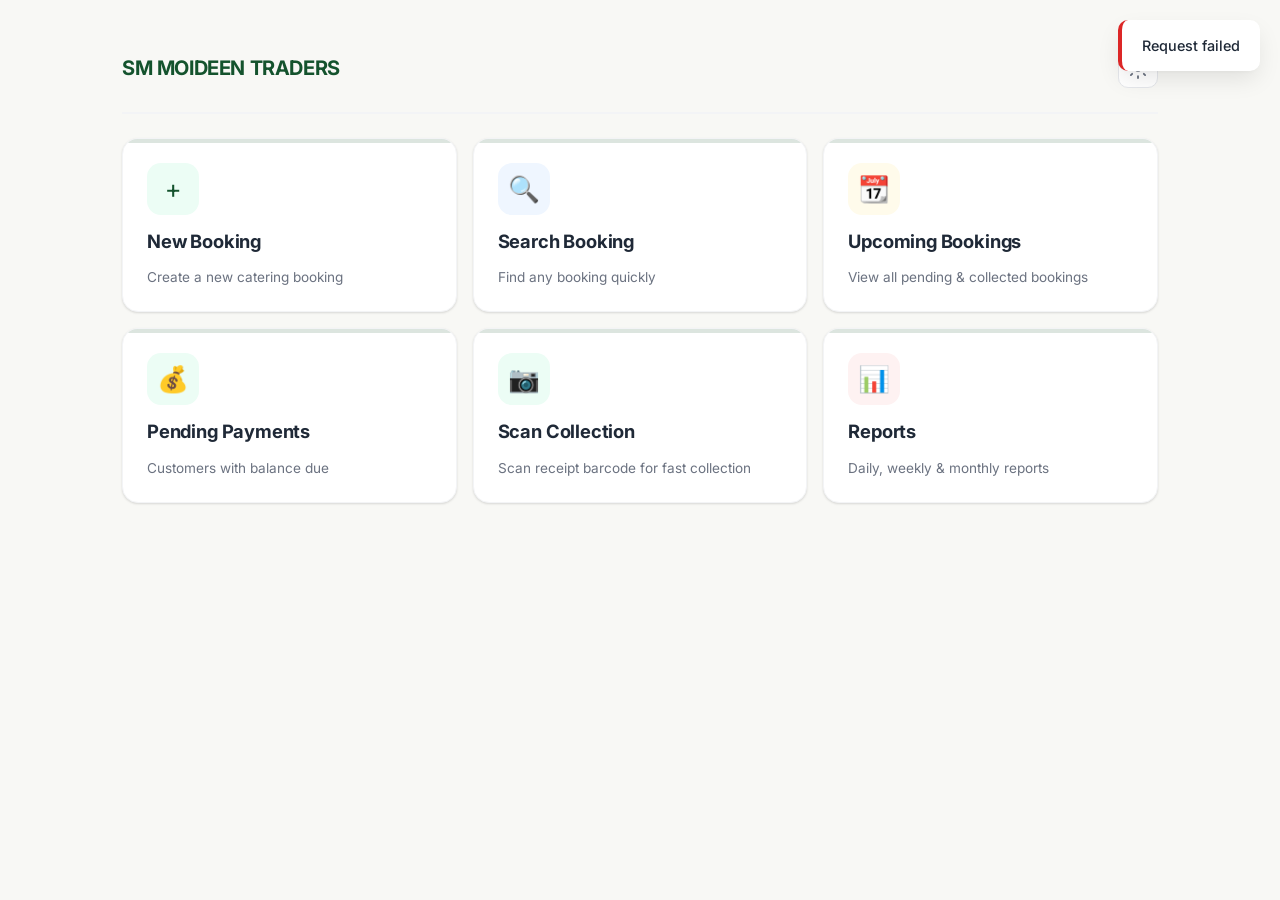
==== static/index.html @ 6c72dc5f "Initial commit" ====
<!DOCTYPE html>
<html lang="en">
<head>
<meta charset="UTF-8">
<meta name="viewport" content="width=device-width, initial-scale=1.0, viewport-fit=cover">
<title>SM MOIDEEN TRADERS</title>
<link rel="stylesheet" href="/static/css/style.css">
</head>
<body>
<div class="app-container" id="app">

  <!-- Header -->
  <header class="app-header">
    <h1 id="app-title">SM MOIDEEN TRADERS</h1>
    <div class="header-actions">
      <button class="btn-icon" id="btn-settings" title="Settings" onclick="showPage('settings')">
        <svg viewBox="0 0 24 24" fill="none" stroke="currentColor" stroke-width="2" stroke-linecap="round" stroke-linejoin="round"><circle cx="12" cy="12" r="3"/><path d="M12 1v2M12 21v2M4.22 4.22l1.42 1.42M18.36 18.36l1.42 1.42M1 12h2M21 12h2M4.22 19.78l1.42-1.42M18.36 5.64l1.42-1.42"/></svg>
      </button>
    </div>
  </header>

  <!-- ==================== DASHBOARD ==================== -->
  <section id="page-dashboard" class="page-section active">
    <h2 id="dashboard-title" style="display:none;"></h2>
    <div class="dashboard-grid">
      <div class="dash-card" onclick="showPage('new-booking')">
        <div class="dash-card-icon">+</div>
        <div class="dash-card-title">New Booking</div>
        <div class="dash-card-desc">Create a new catering booking</div>
      </div>
      <div class="dash-card" onclick="showPage('search-booking')">
        <div class="dash-card-icon">&#x1F50D;</div>
        <div class="dash-card-title">Search Booking</div>
        <div class="dash-card-desc">Find any booking quickly</div>
      </div>
      <div class="dash-card" onclick="showPage('upcoming-bookings')">
        <div class="dash-card-icon">&#x1F4C6;</div>
        <div class="dash-card-title">Upcoming Bookings</div>
        <div class="dash-card-desc">View all pending &amp; collected bookings</div>
      </div>
      <div class="dash-card" onclick="showPage('pending-payments')">
        <div class="dash-card-icon">&#x1F4B0;</div>
        <div class="dash-card-title">Pending Payments</div>
        <div class="dash-card-desc">Customers with balance due</div>
      </div>
      <div class="dash-card" onclick="showPage('scan-collection')">
        <div class="dash-card-icon">&#x1F4F7;</div>
        <div class="dash-card-title">Scan Collection</div>
        <div class="dash-card-desc">Scan receipt barcode for fast collection</div>
      </div>
      <div class="dash-card" onclick="showPage('reports')">
        <div class="dash-card-icon">&#x1F4CA;</div>
        <div class="dash-card-title">Reports</div>
        <div class="dash-card-desc">Daily, weekly &amp; monthly reports</div>
      </div>
    </div>
  </section>

  <!-- ==================== NEW BOOKING ==================== -->
  <section id="page-new-booking" class="page-section">
    <div class="page-header">
      <button class="btn-back" onclick="showPage('dashboard')">
        <svg viewBox="0 0 24 24" fill="none" stroke="currentColor" stroke-width="2" stroke-linecap="round" stroke-linejoin="round"><path d="M19 12H5M12 19l-7-7 7-7"/></svg>
      </button>
      <h2>New Booking</h2>
    </div>

    <form id="booking-form" autocomplete="off" onsubmit="return saveBooking(event)">
      <!-- Customer Info -->
      <div class="form-section">
        <div class="form-section-title">Customer Information</div>
        <div class="form-group">
          <label class="form-label" for="customer-name">Customer Name *</label>
          <input type="text" class="form-input form-input-lg" id="customer-name" placeholder="Enter customer name" required autocomplete="off" autocorrect="off" autocapitalize="off" spellcheck="false">
        </div>
        <div class="form-group">
          <label class="form-label" for="customer-phone">Phone Number *</label>
          <input type="tel" class="form-input form-input-lg" id="customer-phone" placeholder="Enter phone number" required autocomplete="off" autocorrect="off" autocapitalize="off" spellcheck="false">
        </div>
        <div class="form-group">
          <label class="form-label" for="customer-village">Village / Area</label>
          <input type="text" class="form-input" id="customer-village" placeholder="Optional" autocomplete="off" autocorrect="off" autocapitalize="off" spellcheck="false">
        </div>
      </div>

      <!-- Booking Details -->
      <div class="form-section">
        <div class="form-section-title">Booking Information</div>
        <div class="form-row">
          <div class="form-group">
            <label class="form-label">Booking Date</label>
            <input type="text" class="form-input form-input-static" id="booking-date" readonly>
          </div>
          <div class="form-group">
            <label class="form-label">Token Number</label>
            <input type="text" class="form-input form-input-static" id="token-number" value="Auto-generated (e.g. SMM0001)" readonly>
          </div>
        </div>
        <div class="form-row">
          <div class="form-group">
            <label class="form-label" for="function-date">Collection Date *</label>
            <input type="date" class="form-input form-input-lg" id="function-date" required autocomplete="off">
          </div>
          <div class="form-group">
            <label class="form-label" for="pickup-time">Collection Time</label>
            <input type="time" class="form-input" id="pickup-time" autocomplete="off">
          </div>
        </div>
      </div>

      <!-- Order -->
      <div class="form-section">
        <div class="form-section-title">Order</div>
        <div class="form-row">
          <div class="form-group">
            <label class="form-label" for="mutton-qty">Mutton Biriyani (Padi)</label>
            <input type="number" class="form-input form-input-lg" id="mutton-qty" min="0" step="0.25" value="0" autocomplete="off" oninput="calcTotals()">
          </div>
          <div class="form-group">
            <label class="form-label" for="chicken-qty">Chicken 65 (Kg)</label>
            <input type="number" class="form-input form-input-lg" id="chicken-qty" min="0" step="0.25" value="0" autocomplete="off" oninput="calcTotals()">
          </div>
        </div>
      </div>

      <!-- Pricing -->
      <div class="form-section">
        <div class="form-section-title">Pricing</div>
        <div class="form-group">
          <div class="form-row">
            <div class="detail-item">
              <span class="detail-label">Mutton Biriyani Price</span>
              <span class="detail-value" id="display-mutton-price">- / Padi</span>
            </div>
            <div class="detail-item">
              <span class="detail-label">Chicken 65 Price</span>
              <span class="detail-value" id="display-chicken-price">- / Kg</span>
            </div>
          </div>
        </div>
        <div class="form-group">
          <div class="detail-item">
            <span class="detail-label">Mutton Biriyani Total</span>
            <span class="detail-value amount" id="mutton-total">-</span>
          </div>
          <div class="detail-item">
            <span class="detail-label">Chicken 65 Total</span>
            <span class="detail-value amount" id="chicken-total">-</span>
          </div>
          <div class="detail-item">
            <span class="detail-label">Grand Total</span>
            <span class="detail-value amount" id="grand-total" style="font-size:1.3rem;">-</span>
          </div>
        </div>
        <div class="form-row">
          <div class="form-group">
            <label class="form-label" for="advance-paid">Advance Paid (?)</label>
            <input type="number" class="form-input form-input-lg" id="advance-paid" min="0" step="1" value="0" autocomplete="off" oninput="calcTotals()">
          </div>
          <div class="form-group">
            <label class="form-label">Balance</label>
            <input type="text" class="form-input form-input-static" id="balance" value="-" readonly>
          </div>
        </div>
      </div>

      <div class="form-section">
        <div class="form-group" style="margin-bottom:0;">
          <label class="form-label" for="booking-notes">Notes</label>
          <textarea class="form-textarea" id="booking-notes" placeholder="Any special instructions..." rows="2" autocomplete="off" autocorrect="off" autocapitalize="off" spellcheck="false"></textarea>
        </div>
      </div>

      <div class="btn-group" style="margin-bottom:24px;">
        <button type="submit" class="btn btn-primary btn-lg btn-block">Save Booking</button>
        <button type="reset" class="btn btn-secondary btn-lg" onclick="resetBookingForm()">Reset</button>
      </div>
    </form>
  </section>

  <!-- ==================== SUCCESS MODAL ==================== -->
  <div class="modal-overlay" id="success-modal">
    <div class="modal" id="success-modal-content">
    </div>
  </div>

  <!-- ==================== SEARCH BOOKING ==================== -->
  <section id="page-search-booking" class="page-section">
    <div class="page-header">
      <button class="btn-back" onclick="showPage('dashboard')">
        <svg viewBox="0 0 24 24" fill="none" stroke="currentColor" stroke-width="2" stroke-linecap="round" stroke-linejoin="round"><path d="M19 12H5M12 19l-7-7 7-7"/></svg>
      </button>
      <h2>Search Booking</h2>
    </div>
    <div class="search-container">
      <span class="search-icon">
        <svg viewBox="0 0 24 24" fill="none" stroke="currentColor" stroke-width="2" stroke-linecap="round" stroke-linejoin="round"><circle cx="11" cy="11" r="8"/><path d="M21 21l-4.35-4.35"/></svg>
      </span>
      <input type="text" class="search-input" id="search-input" placeholder="Search by Token, Phone or Name..." oninput="searchBookings()" autocomplete="off">
    </div>
    <div id="search-results"></div>
  </section>

  <!-- ==================== BOOKING DETAILS ==================== -->
  <section id="page-booking-details" class="page-section">
    <div class="page-header">
<button class="btn-back" onclick="goBackFromBooking()">
        <svg viewBox="0 0 24 24" fill="none" stroke="currentColor" stroke-width="2" stroke-linecap="round" stroke-linejoin="round"><path d="M19 12H5M12 19l-7-7 7-7"/></svg>
      </button>
      <h2 id="detail-title">Booking Details</h2>
    </div>
    <div id="booking-detail-content"></div>
  </section>

  <!-- ==================== UPCOMING BOOKINGS ==================== -->
  <section id="page-upcoming-bookings" class="page-section">
    <div class="page-header">
      <button class="btn-back" onclick="showPage('dashboard')">
        <svg viewBox="0 0 24 24" fill="none" stroke="currentColor" stroke-width="2" stroke-linecap="round" stroke-linejoin="round"><path d="M19 12H5M12 19l-7-7 7-7"/></svg>
      </button>
      <h2>Upcoming Bookings</h2>
    </div>
    <div class="filter-group" id="upcoming-filters">
      <button class="filter-btn active" data-filter="season" onclick="filterUpcoming('season')">Current Season</button>
      <button class="filter-btn" data-filter="pending" onclick="filterUpcoming('pending')">Pending Collection</button>
      <button class="filter-btn" data-filter="collected" onclick="filterUpcoming('collected')">Collected</button>
      <button class="filter-btn" data-filter="all" onclick="filterUpcoming('all')">All</button>
    </div>
    <div class="search-container" style="margin-bottom:12px;">
      <span class="search-icon" style="left:12px;">
        <svg viewBox="0 0 24 24" fill="none" stroke="currentColor" stroke-width="2" stroke-linecap="round" stroke-linejoin="round" style="width:18px;height:18px;"><circle cx="11" cy="11" r="8"/><path d="M21 21l-4.35-4.35"/></svg>
      </span>
      <input type="search" class="search-input" id="upcoming-search" placeholder="Filter by name, phone or token..." style="padding:10px 10px 10px 42px;font-size:0.9rem;" autocomplete="off" oninput="filterUpcoming()">
    </div>
    <div style="display:flex;gap:8px;margin-bottom:12px;align-items:center;">
      <label style="font-size:0.85rem;color:var(--text-secondary);">Sort:</label>
      <select class="form-select" id="sort-upcoming" onchange="loadUpcoming(currentUpcomingFilter)" style="flex:1;padding:8px 12px;font-size:0.85rem;">
        <option value="function_date ASC">Date (Earliest)</option>
        <option value="function_date DESC">Date (Latest)</option>
        <option value="customer_name ASC">Name (A-Z)</option>
        <option value="customer_name DESC">Name (Z-A)</option>
        <option value="token_number ASC">Token (A-Z)</option>
      </select>
      <button class="btn btn-secondary btn-sm" id="toggle-calendar-btn" onclick="toggleCalendar()">Calendar</button>
      <button class="btn btn-accent btn-sm" onclick="downloadCSV('upcoming')">Export CSV</button>
    </div>
    <div id="upcoming-list"></div>
    <div id="calendar-container" style="display:none;">
      <div class="calendar-nav">
        <button class="btn-icon" onclick="navigateCalendar(-1)">
          <svg viewBox="0 0 24 24" fill="none" stroke="currentColor" stroke-width="2" stroke-linecap="round" stroke-linejoin="round"><path d="M15 18l-6-6 6-6"/></svg>
        </button>
        <h3 id="calendar-label"></h3>
        <button class="btn-icon" onclick="navigateCalendar(1)">
          <svg viewBox="0 0 24 24" fill="none" stroke="currentColor" stroke-width="2" stroke-linecap="round" stroke-linejoin="round"><path d="M9 18l6-6-6-6"/></svg>
        </button>
      </div>
      <div class="calendar-grid" id="calendar-grid"></div>
    </div>
  </section>

  <!-- ==================== PENDING PAYMENTS ==================== -->
  <section id="page-pending-payments" class="page-section">
    <div class="page-header">
      <button class="btn-back" onclick="showPage('dashboard')">
        <svg viewBox="0 0 24 24" fill="none" stroke="currentColor" stroke-width="2" stroke-linecap="round" stroke-linejoin="round"><path d="M19 12H5M12 19l-7-7 7-7"/></svg>
      </button>
      <h2>Pending Payments</h2>
      <span id="pending-count" class="status-badge pending" style="font-size:0.85rem;">0</span>
      <button class="btn btn-accent btn-sm" onclick="downloadCSV('pending')">Export CSV</button>
    </div>
    <div id="pending-list"></div>
  </section>

  <!-- ==================== SCAN COLLECTION ==================== -->
  <section id="page-scan-collection" class="page-section">
    <div class="page-header">
      <button class="btn-back" onclick="showPage('dashboard')">
        <svg viewBox="0 0 24 24" fill="none" stroke="currentColor" stroke-width="2" stroke-linecap="round" stroke-linejoin="round"><path d="M19 12H5M12 19l-7-7 7-7"/></svg>
      </button>
      <h2>Scan Collection</h2>
      <span style="font-size:0.75rem;color:var(--text-light);">ESC: Exit &middot; F2: Focus</span>
    </div>
    <div id="scan-container">
      <div id="scan-waiting" class="scan-waiting">
        <div class="scan-icon">&#x1F4F7;</div>
        <h3>Scan Customer Receipt</h3>
        <p>Waiting for barcode...</p>
        <input type="text" id="scan-input" class="scan-input" placeholder="Scan barcode here..." autocomplete="off" autocorrect="off" autocapitalize="off" spellcheck="false">
      </div>
      <div id="scan-result" class="scan-result" style="display:none;"></div>
    </div>
  </section>

  <!-- ==================== REPORTS ==================== -->
  <section id="page-reports" class="page-section">
    <div class="page-header">
      <button class="btn-back" onclick="showPage('dashboard')">
        <svg viewBox="0 0 24 24" fill="none" stroke="currentColor" stroke-width="2" stroke-linecap="round" stroke-linejoin="round"><path d="M19 12H5M12 19l-7-7 7-7"/></svg>
      </button>
      <h2>Reports</h2>
    </div>
    <div class="filter-group" id="report-filters">
      <button class="filter-btn active" onclick="loadReport('season')">Current Season</button>
      <button class="filter-btn" onclick="dailyReport()">Daily</button>
      <button class="filter-btn" onclick="weeklyReport()">Weekly</button>
      <button class="filter-btn" onclick="monthlyReport()">Monthly</button>
    </div>
    <div id="report-content"></div>
  </section>

  <!-- ==================== SETTINGS ==================== -->
  <section id="page-settings" class="page-section">
    <div class="page-header">
      <button class="btn-back" onclick="showPage('dashboard')">
        <svg viewBox="0 0 24 24" fill="none" stroke="currentColor" stroke-width="2" stroke-linecap="round" stroke-linejoin="round"><path d="M19 12H5M12 19l-7-7 7-7"/></svg>
      </button>
      <h2>Settings</h2>
    </div>
    <form id="settings-form" autocomplete="off" onsubmit="return saveSettings(event)">
      <div class="form-section">
        <div class="form-section-title">Business Information</div>
        <div class="form-group">
          <label class="form-label" for="setting-business">Business Name</label>
          <input type="text" class="form-input form-input-lg" id="setting-business" autocomplete="off" autocorrect="off" autocapitalize="off" spellcheck="false">
        </div>
        <div class="form-group">
          <label class="form-label" for="setting-address">Address</label>
          <textarea class="form-textarea" id="setting-address" rows="2" placeholder="Business address" autocomplete="off" autocorrect="off" autocapitalize="off" spellcheck="false"></textarea>
        </div>
        <div class="form-group">
          <label class="form-label" for="setting-phone">Phone Number</label>
          <input type="tel" class="form-input form-input-lg" id="setting-phone" placeholder="Business phone number" autocomplete="off" autocorrect="off" autocapitalize="off" spellcheck="false">
        </div>
      </div>
      <div class="form-section">
        <div class="form-section-title">Pricing</div>
        <div class="form-group">
          <label class="form-label" for="setting-mutton">Mutton Biriyani (? / Padi)</label>
          <input type="number" class="form-input form-input-lg" id="setting-mutton" min="0" step="1" autocomplete="off">
        </div>
        <div class="form-group">
          <label class="form-label" for="setting-chicken">Chicken 65 (? / Kg)</label>
          <input type="number" class="form-input form-input-lg" id="setting-chicken" min="0" step="1" autocomplete="off">
        </div>
      </div>
      <div class="form-section">
        <div class="form-section-title">Default Collection Details</div>
        <div class="form-row">
          <div class="form-group">
            <label class="form-label" for="setting-collection-date">Default Collection Date</label>
            <input type="date" class="form-input form-input-lg" id="setting-collection-date" autocomplete="off">
          </div>
          <div class="form-group">
            <label class="form-label" for="setting-collection-time">Default Collection Time</label>
            <input type="time" class="form-input form-input-lg" id="setting-collection-time" autocomplete="off">
          </div>
        </div>
      </div>
      <div class="form-section">
        <div class="form-section-title">Receipt</div>
        <div class="form-group">
          <label class="form-label" for="setting-footer">Receipt Footer Message</label>
          <textarea class="form-textarea" id="setting-footer" rows="2" placeholder="Thank you message..." autocomplete="off" autocorrect="off" autocapitalize="off" spellcheck="false"></textarea>
        </div>
      </div>
      <button type="submit" class="btn btn-primary btn-lg btn-block">Save Settings</button>
    </form>
  </section>

  <!-- ==================== PAYMENT MODAL ==================== -->
  <div class="modal-overlay" id="payment-modal">
    <div class="modal" style="text-align:left;">
      <h3 style="margin-bottom:16px;text-align:center;">Receive Payment</h3>
      <div style="margin-bottom:16px;padding:12px;background:var(--border-light);border-radius:var(--radius-sm);">
        <p style="font-size:0.85rem;color:var(--text-secondary);">Customer: <strong id="pmt-customer" style="color:var(--text);"></strong></p>
        <p style="font-size:0.85rem;color:var(--text-secondary);">Token: <strong id="pmt-token" style="color:var(--text);"></strong></p>
        <p style="font-size:0.85rem;color:var(--text-secondary);">Balance Due: <strong id="pmt-balance" style="color:var(--danger);"></strong></p>
      </div>
      <div class="form-group">
        <label class="form-label" for="pmt-amount">Amount Received (?)</label>
        <input type="number" class="form-input form-input-lg" id="pmt-amount" min="0.01" step="0.01" required autocomplete="off">
      </div>
      <div class="form-group">
        <label class="form-label" for="pmt-notes">Notes</label>
        <input type="text" class="form-input" id="pmt-notes" placeholder="Optional" autocomplete="off">
      </div>
      <div class="btn-group" style="margin-top:16px;">
        <button class="btn btn-success btn-lg" onclick="submitPayment()">Confirm Payment</button>
        <button class="btn btn-secondary" onclick="closeModal('payment-modal')">Cancel</button>
      </div>
    </div>
  </div>

  <!-- ==================== COLLECTION MODAL ==================== -->
  <div class="modal-overlay" id="collection-modal">
    <div class="modal" style="text-align:left;">
      <h3 style="margin-bottom:16px;text-align:center;">Complete Collection</h3>
      <div style="margin-bottom:16px;padding:12px;background:var(--border-light);border-radius:var(--radius-sm);">
        <p style="font-size:0.85rem;color:var(--text-secondary);">Customer: <strong id="col-customer" style="color:var(--text);"></strong></p>
        <p style="font-size:0.85rem;color:var(--text-secondary);">Token: <strong id="col-token" style="color:var(--text);"></strong></p>
        <p style="font-size:0.85rem;color:var(--text-secondary);">Total Amount: <strong id="col-total" style="color:var(--text);"></strong></p>
        <p style="font-size:0.85rem;color:var(--text-secondary);">Advance Paid: <strong id="col-advance" style="color:var(--success);"></strong></p>
        <p style="font-size:0.85rem;color:var(--text-secondary);">Remaining Balance: <strong id="col-balance" style="color:var(--danger);"></strong></p>
      </div>
      <div class="form-group">
        <label class="form-label" for="col-amount">Amount Received Today (?)</label>
        <input type="number" class="form-input form-input-lg" id="col-amount" min="0" step="0.01" value="0" autocomplete="off" oninput="calcCollectionBalance()">
      </div>
      <div class="form-group">
        <label class="form-label">New Remaining Balance</label>
        <input type="text" class="form-input form-input-static" id="col-new-balance" readonly>
      </div>
      <div class="btn-group" style="margin-top:16px;">
        <button class="btn btn-success btn-lg" onclick="confirmCollection()">Confirm Collection</button>
        <button class="btn btn-secondary" onclick="closeModal('collection-modal')">Cancel</button>
      </div>
    </div>
  </div>

  <!-- ==================== EDIT BOOKING MODAL ==================== -->
  <div class="modal-overlay" id="edit-modal">
    <div class="modal" style="text-align:left;max-width:520px;">
      <h3 style="margin-bottom:16px;">Edit Booking</h3>
      <form id="edit-form" autocomplete="off" onsubmit="return submitEdit(event)">
        <div class="form-row">
          <div class="form-group">
            <label class="form-label">Customer Name</label>
            <input type="text" class="form-input" id="edit-name" required autocomplete="off" autocorrect="off" autocapitalize="off" spellcheck="false">
          </div>
          <div class="form-group">
            <label class="form-label">Phone</label>
            <input type="tel" class="form-input" id="edit-phone" required autocomplete="off" autocorrect="off" autocapitalize="off" spellcheck="false">
          </div>
        </div>
        <div class="form-group">
          <label class="form-label">Village</label>
          <input type="text" class="form-input" id="edit-village" autocomplete="off" autocorrect="off" autocapitalize="off" spellcheck="false">
        </div>
        <div class="form-row">
          <div class="form-group">
            <label class="form-label">Collection Date</label>
            <input type="date" class="form-input" id="edit-func-date" required autocomplete="off">
          </div>
          <div class="form-group">
            <label class="form-label">Collection Time</label>
            <input type="time" class="form-input" id="edit-pickup" autocomplete="off">
          </div>
        </div>
        <div class="form-row">
          <div class="form-group">
            <label class="form-label">Mutton Biriyani (Padi)</label>
            <input type="number" class="form-input" id="edit-mutton" min="0" step="0.25" value="0" autocomplete="off">
          </div>
          <div class="form-group">
            <label class="form-label">Chicken 65 (Kg)</label>
            <input type="number" class="form-input" id="edit-chicken" min="0" step="0.25" value="0" autocomplete="off">
          </div>
        </div>
        <div class="form-group">
          <label class="form-label">Notes</label>
          <textarea class="form-textarea" id="edit-notes" rows="2" autocomplete="off" autocorrect="off" autocapitalize="off" spellcheck="false"></textarea>
        </div>
        <div class="btn-group" style="margin-top:16px;">
          <button type="submit" class="btn btn-primary">Save Changes</button>
          <button type="button" class="btn btn-secondary" onclick="closeModal('edit-modal')">Cancel</button>
        </div>
      </form>
    </div>
  </div>

  <!-- ==================== TOAST CONTAINER ==================== -->
  <div class="toast-container" id="toast-container"></div>

</div>

    <script src="/static/js/app.js?v=12"></script>
</body>
</html>
---- static/css/style.css ----
@import url('https://fonts.googleapis.com/css2?family=Inter:wght@400;500;600;700;800&display=swap');

:root {
    --primary: #14532D;
    --primary-light: #166534;
    --primary-dark: #0F3A1E;
    --primary-bg: #ECFDF5;
    --accent: #FBBF24;
    --accent-light: #FCD34D;
    --accent-bg: #FFFBEB;
    --bg: #F8F8F5;
    --card-bg: #FFFFFF;
    --text: #1F2937;
    --text-secondary: #6B7280;
    --text-light: #9CA3AF;
    --border: #E5E7EB;
    --border-light: #F3F4F6;
    --success: #059669;
    --success-bg: #ECFDF5;
    --danger: #DC2626;
    --danger-bg: #FEF2F2;
    --info: #3B82F6;
    --info-bg: #EFF6FF;
    --radius: 16px;
    --radius-sm: 10px;
    --radius-xs: 6px;
    --shadow-sm: 0 1px 2px rgba(0, 0, 0, 0.05);
    --shadow: 0 1px 3px rgba(0, 0, 0, 0.08), 0 1px 2px rgba(0, 0, 0, 0.06);
    --shadow-lg: 0 10px 25px -3px rgba(0, 0, 0, 0.1), 0 4px 6px -4px rgba(0, 0, 0, 0.05);
    --shadow-xl: 0 20px 40px -5px rgba(0, 0, 0, 0.15);
    --transition: all 0.2s ease;
    --font: 'Inter', -apple-system, BlinkMacSystemFont, 'Segoe UI', Roboto, sans-serif;
}

* { margin: 0; padding: 0; box-sizing: border-box; }

html { font-size: 16px; scroll-behavior: smooth; }

body {
    font-family: var(--font);
    background: var(--bg);
    color: var(--text);
    line-height: 1.6;
    min-height: 100vh;
    -webkit-font-smoothing: antialiased;
    -moz-osx-font-smoothing: grayscale;
}

/* ─── Layout ─────────────────────────────────────────────── */

.app-container {
    max-width: 480px;
    margin: 0 auto;
    padding: 16px;
    min-height: 100vh;
}

@media (min-width: 768px) {
    .app-container { max-width: 720px; padding: 24px; }
}

@media (min-width: 1024px) {
    .app-container { max-width: 960px; padding: 32px; }
}

@media (min-width: 1280px) {
    .app-container { max-width: 1100px; }
}

/* ─── Header ─────────────────────────────────────────────── */

.app-header {
    display: flex;
    align-items: center;
    justify-content: space-between;
    padding: 16px 0 24px;
    border-bottom: 2px solid var(--border-light);
    margin-bottom: 24px;
}

.app-header h1 {
    font-size: 1.25rem;
    font-weight: 700;
    color: var(--primary);
    letter-spacing: -0.02em;
}

.header-actions {
    display: flex;
    gap: 8px;
    align-items: center;
}

.btn-icon {
    width: 40px;
    height: 40px;
    border-radius: var(--radius-sm);
    border: 1px solid var(--border);
    background: var(--card-bg);
    display: flex;
    align-items: center;
    justify-content: center;
    cursor: pointer;
    transition: var(--transition);
    color: var(--text-secondary);
}

.btn-icon:hover {
    background: var(--border-light);
    color: var(--text);
    border-color: var(--text-light);
}

.btn-icon svg { width: 22px; height: 22px; }

/* ─── Page Sections ─────────────────────────────────────────── */

.page-section { display: none; animation: fadeIn 0.3s ease; }
.page-section.active { display: block; }

@keyframes fadeIn {
    from { opacity: 0; transform: translateY(8px); }
    to { opacity: 1; transform: translateY(0); }
}

@keyframes slideUp {
    from { opacity: 0; transform: translateY(20px); }
    to { opacity: 1; transform: translateY(0); }
}

@keyframes scaleIn {
    from { opacity: 0; transform: scale(0.95); }
    to { opacity: 1; transform: scale(1); }
}

/* ─── Dashboard Cards ──────────────────────────────────────── */

.dashboard-grid {
    display: grid;
    grid-template-columns: 1fr;
    gap: 16px;
}

@media (min-width: 640px) {
    .dashboard-grid { grid-template-columns: 1fr 1fr; }
}

@media (min-width: 1024px) {
    .dashboard-grid { grid-template-columns: 1fr 1fr 1fr; }
}

.dash-card {
    background: var(--card-bg);
    border-radius: var(--radius);
    padding: 24px;
    box-shadow: var(--shadow);
    border: 1px solid var(--border-light);
    cursor: pointer;
    transition: var(--transition);
    display: flex;
    flex-direction: column;
    align-items: flex-start;
    gap: 12px;
    position: relative;
    overflow: hidden;
}

.dash-card::before {
    content: '';
    position: absolute;
    top: 0;
    left: 0;
    right: 0;
    height: 4px;
    background: var(--primary);
    opacity: 0.15;
    transition: var(--transition);
}

.dash-card:hover {
    transform: translateY(-2px);
    box-shadow: var(--shadow-lg);
    border-color: var(--primary);
}

.dash-card:hover::before { opacity: 1; }

.dash-card-icon {
    width: 52px;
    height: 52px;
    border-radius: 14px;
    display: flex;
    align-items: center;
    justify-content: center;
    font-size: 1.6rem;
}

.dash-card:nth-child(1) .dash-card-icon { background: var(--primary-bg); color: var(--primary); }
.dash-card:nth-child(2) .dash-card-icon { background: var(--info-bg); color: var(--info); }
.dash-card:nth-child(3) .dash-card-icon { background: var(--accent-bg); color: #B45309; }
.dash-card:nth-child(4) .dash-card-icon { background: var(--primary-bg); color: var(--primary); }
.dash-card:nth-child(5) .dash-card-icon { background: var(--primary-bg); color: var(--primary); }
.dash-card:nth-child(6) .dash-card-icon { background: var(--danger-bg); color: var(--danger); }

.dash-card-title {
    font-size: 1.15rem;
    font-weight: 700;
    color: var(--text);
    letter-spacing: -0.01em;
}

.dash-card-desc {
    font-size: 0.85rem;
    color: var(--text-secondary);
    line-height: 1.4;
}

/* ─── Page Header ──────────────────────────────────────────── */

.page-header {
    display: flex;
    align-items: center;
    gap: 12px;
    margin-bottom: 24px;
    padding-bottom: 16px;
    border-bottom: 2px solid var(--border-light);
}

.page-header h2 {
    font-size: 1.35rem;
    font-weight: 700;
    color: var(--text);
    letter-spacing: -0.02em;
    flex: 1;
}

.btn-back {
    width: 40px;
    height: 40px;
    border-radius: var(--radius-sm);
    border: 1px solid var(--border);
    background: var(--card-bg);
    display: flex;
    align-items: center;
    justify-content: center;
    cursor: pointer;
    transition: var(--transition);
    color: var(--text-secondary);
    flex-shrink: 0;
}

.btn-back:hover {
    background: var(--border-light);
    color: var(--text);
}

.btn-back svg { width: 20px; height: 20px; }

/* ─── Form Styles ──────────────────────────────────────────── */

.form-section {
    background: var(--card-bg);
    border-radius: var(--radius);
    padding: 20px;
    margin-bottom: 16px;
    box-shadow: var(--shadow);
    border: 1px solid var(--border-light);
}

.form-section-title {
    font-size: 0.9rem;
    font-weight: 600;
    color: var(--primary);
    text-transform: uppercase;
    letter-spacing: 0.04em;
    margin-bottom: 16px;
    padding-bottom: 8px;
    border-bottom: 1px solid var(--border-light);
}

.form-group {
    margin-bottom: 16px;
}

.form-group:last-child { margin-bottom: 0; }

.form-label {
    display: block;
    font-size: 0.85rem;
    font-weight: 600;
    color: var(--text);
    margin-bottom: 6px;
}

.form-input,
.form-select,
.form-textarea {
    width: 100%;
    padding: 12px 16px;
    border: 1.5px solid var(--border);
    border-radius: var(--radius-sm);
    font-size: 1rem;
    font-family: var(--font);
    color: var(--text);
    background: var(--card-bg);
    transition: var(--transition);
    outline: none;
    -webkit-appearance: none;
    appearance: none;
}

.form-input:focus,
.form-select:focus,
.form-textarea:focus {
    border-color: var(--primary);
    box-shadow: 0 0 0 3px rgba(20, 83, 45, 0.1);
}

.form-input::placeholder { color: var(--text-light); }

.form-textarea {
    min-height: 80px;
    resize: vertical;
}

.form-row {
    display: grid;
    grid-template-columns: 1fr 1fr;
    gap: 12px;
}

.form-row-3 {
    display: grid;
    grid-template-columns: 1fr 1fr 1fr;
    gap: 12px;
}

@media (max-width: 480px) {
    .form-row { grid-template-columns: 1fr; }
    .form-row-3 { grid-template-columns: 1fr; }
}

.form-input-lg {
    padding: 16px 20px;
    font-size: 1.15rem;
    border-radius: var(--radius-sm);
}

.form-input-static {
    background: var(--border-light);
    border: 1.5px solid var(--border);
    color: var(--text);
    font-weight: 600;
}

/* ─── Buttons ──────────────────────────────────────────────── */

.btn {
    display: inline-flex;
    align-items: center;
    justify-content: center;
    gap: 8px;
    padding: 14px 24px;
    border-radius: var(--radius-sm);
    font-size: 1rem;
    font-weight: 600;
    font-family: var(--font);
    cursor: pointer;
    transition: var(--transition);
    border: none;
    outline: none;
    text-decoration: none;
    line-height: 1.2;
    -webkit-user-select: none;
    user-select: none;
    touch-action: manipulation;
}

.btn:active { transform: scale(0.97); }

.btn-primary {
    background: var(--primary);
    color: white;
    box-shadow: 0 2px 8px rgba(20, 83, 45, 0.25);
}

.btn-primary:hover { background: var(--primary-light); box-shadow: 0 4px 12px rgba(20, 83, 45, 0.35); }

.btn-accent {
    background: var(--accent);
    color: #1F2937;
    box-shadow: 0 2px 8px rgba(251, 191, 36, 0.3);
}

.btn-accent:hover { background: var(--accent-light); box-shadow: 0 4px 12px rgba(251, 191, 36, 0.4); }

.btn-success {
    background: var(--success);
    color: white;
    box-shadow: 0 2px 8px rgba(5, 150, 105, 0.25);
}

.btn-success:hover { background: #047857; box-shadow: 0 4px 12px rgba(5, 150, 105, 0.35); }

.btn-danger {
    background: var(--danger);
    color: white;
}

.btn-danger:hover { background: #B91C1C; }


.btn-secondary {
    background: var(--border-light);
    color: var(--text);
    border: 1.5px solid var(--border);
}

.btn-secondary:hover { background: var(--border); }

.btn-ghost {
    background: transparent;
    color: var(--text-secondary);
    padding: 8px 16px;
}

.btn-ghost:hover { background: var(--border-light); color: var(--text); }

.btn-sm {
    padding: 10px 16px;
    font-size: 0.85rem;
}

.btn-lg {
    padding: 18px 32px;
    font-size: 1.1rem;
    border-radius: var(--radius);
}

.btn-block { width: 100%; }

.btn-group {
    display: flex;
    gap: 12px;
    flex-wrap: wrap;
}

.btn-group .btn { flex: 1; min-width: 120px; }

@media (max-width: 480px) {
    .btn-group { flex-direction: column; }
    .btn-group .btn { min-width: unset; }
}

/* ─── Search Bar ────────────────────────────────────────────── */

.search-container {
    position: relative;
    margin-bottom: 20px;
}

.search-icon {
    position: absolute;
    left: 16px;
    top: 50%;
    transform: translateY(-50%);
    color: var(--text-light);
    pointer-events: none;
}

.search-icon svg { width: 22px; height: 22px; }

.search-input {
    width: 100%;
    padding: 16px 16px 16px 52px;
    border: 2px solid var(--border);
    border-radius: var(--radius);
    font-size: 1.1rem;
    font-family: var(--font);
    color: var(--text);
    background: var(--card-bg);
    transition: var(--transition);
    outline: none;
}

.search-input:focus {
    border-color: var(--primary);
    box-shadow: 0 0 0 4px rgba(20, 83, 45, 0.1);
}

.search-input::placeholder { color: var(--text-light); }

/* ─── Cards ────────────────────────────────────────────────── */

.card {
    background: var(--card-bg);
    border-radius: var(--radius);
    padding: 20px;
    margin-bottom: 12px;
    box-shadow: var(--shadow);
    border: 1px solid var(--border-light);
    transition: var(--transition);
}

.card:hover { border-color: var(--border); }

.card-header {
    display: flex;
    justify-content: space-between;
    align-items: flex-start;
    margin-bottom: 12px;
}

.card-token {
    font-size: 0.8rem;
    font-weight: 700;
    color: var(--primary);
    background: var(--primary-bg);
    padding: 4px 10px;
    border-radius: var(--radius-xs);
    letter-spacing: 0.02em;
}

.card-badge {
    font-size: 0.75rem;
    font-weight: 600;
    padding: 4px 10px;
    border-radius: 999px;
}

.card-badge.pending { background: var(--accent-bg); color: #92400E; }
.card-badge.collected { background: var(--success-bg); color: #065F46; }
.card-badge.cancelled { background: var(--danger-bg); color: #991B1B; }

.card-body { margin-bottom: 12px; }

.card-body p {
    display: flex;
    align-items: center;
    gap: 8px;
    font-size: 0.9rem;
    color: var(--text-secondary);
    margin-bottom: 6px;
}

.card-body p strong {
    color: var(--text);
    font-weight: 600;
    min-width: 100px;
}

.card-body .card-highlight {
    font-size: 1.1rem;
    font-weight: 700;
    color: var(--text);
}

.card-actions {
    display: flex;
    gap: 8px;
    flex-wrap: wrap;
    padding-top: 12px;
    border-top: 1px solid var(--border-light);
}

.card-actions .btn { flex: 1; min-width: 100px; }

@media (max-width: 480px) {
    .card-actions { flex-direction: column; }
    .card-actions .btn { min-width: unset; }
}

/* ─── Booking Detail ───────────────────────────────────────── */

.detail-grid {
    display: grid;
    gap: 8px;
}

.detail-item {
    display: flex;
    justify-content: space-between;
    align-items: center;
    padding: 10px 0;
    border-bottom: 1px solid var(--border-light);
}

.detail-item:last-child { border-bottom: none; }

.detail-label {
    font-size: 0.85rem;
    color: var(--text-secondary);
    font-weight: 500;
}

.detail-value {
    font-size: 0.95rem;
    font-weight: 600;
    color: var(--text);
    text-align: right;
}

.detail-value.amount { font-size: 1.1rem; color: var(--primary); }
.detail-value.balance { color: var(--danger); }
.detail-value.paid { color: var(--success); }

/* ─── Success Modal ────────────────────────────────────────── */

.modal-overlay {
    display: none;
    position: fixed;
    inset: 0;
    background: rgba(0, 0, 0, 0.5);
    backdrop-filter: blur(4px);
    z-index: 1000;
    align-items: center;
    justify-content: center;
    padding: 16px;
}

.modal-overlay.active { display: flex; }

.modal {
    background: var(--card-bg);
    border-radius: var(--radius);
    padding: 32px;
    max-width: 440px;
    width: 100%;
    box-shadow: var(--shadow-xl);
    animation: scaleIn 0.3s ease;
    text-align: center;
}

.modal-icon {
    width: 64px;
    height: 64px;
    border-radius: 50%;
    background: var(--success-bg);
    color: var(--success);
    display: flex;
    align-items: center;
    justify-content: center;
    margin: 0 auto 16px;
    font-size: 2rem;
}

.modal h3 {
    font-size: 1.3rem;
    font-weight: 700;
    margin-bottom: 8px;
}

.modal p { color: var(--text-secondary); margin-bottom: 8px; }

.modal .token-display {
    font-size: 1.8rem;
    font-weight: 800;
    color: var(--primary);
    background: var(--primary-bg);
    padding: 12px 24px;
    border-radius: var(--radius-sm);
    display: inline-block;
    margin: 12px 0 20px;
    letter-spacing: 0.05em;
}

.modal .btn-group { margin-top: 16px; }
.wa-error {
    color: var(--danger);
    font-size: 0.9rem;
    margin: 8px 0;
    padding: 10px 12px;
    background: rgba(220, 38, 38, 0.08);
    border: 1px solid rgba(220, 38, 38, 0.2);
    border-radius: 6px;
    line-height: 1.4;
}

/* ─── Calendar ─────────────────────────────────────────────── */

.calendar-nav {
    display: flex;
    align-items: center;
    justify-content: space-between;
    margin-bottom: 16px;
}

.calendar-nav h3 {
    font-size: 1.1rem;
    font-weight: 700;
}

.calendar-grid {
    display: grid;
    grid-template-columns: repeat(7, 1fr);
    gap: 4px;
    margin-bottom: 16px;
}

.calendar-header {
    text-align: center;
    font-size: 0.75rem;
    font-weight: 600;
    color: var(--text-light);
    padding: 8px 0;
    text-transform: uppercase;
}

.calendar-day {
    aspect-ratio: 1;
    display: flex;
    flex-direction: column;
    align-items: center;
    justify-content: center;
    border-radius: var(--radius-sm);
    font-size: 0.85rem;
    font-weight: 500;
    cursor: pointer;
    transition: var(--transition);
    border: 1px solid transparent;
    position: relative;
}

.calendar-day:hover { background: var(--border-light); }

.calendar-day.today {
    border-color: var(--primary);
    font-weight: 700;
}

.calendar-day.selected {
    background: var(--primary);
    color: white;
    font-weight: 700;
}

.calendar-day.other-month { color: var(--text-light); }

.calendar-day .day-dot {
    width: 5px;
    height: 5px;
    border-radius: 50%;
    background: var(--accent);
    margin-top: 2px;
}

.calendar-day.selected .day-dot { background: white; }

.calendar-day .day-count {
    position: absolute;
    top: -4px;
    right: -4px;
    background: var(--danger);
    color: white;
    font-size: 0.6rem;
    font-weight: 700;
    width: 16px;
    height: 16px;
    border-radius: 50%;
    display: flex;
    align-items: center;
    justify-content: center;
}

/* ─── Production Summary ───────────────────────────────────── */

.production-summary {
    background: var(--primary-bg);
    border-radius: var(--radius);
    padding: 16px 20px;
    margin-bottom: 16px;
    border: 1px solid rgba(20, 83, 45, 0.15);
}

.production-summary h4 {
    font-size: 0.85rem;
    font-weight: 600;
    color: var(--primary);
    margin-bottom: 10px;
}

.prod-item {
    display: flex;
    justify-content: space-between;
    padding: 4px 0;
    font-size: 0.9rem;
}

.prod-item .prod-label { color: var(--text-secondary); }
.prod-item .prod-value { font-weight: 700; color: var(--text); }

/* ─── Stats Cards (Reports) ────────────────────────────────── */

.stats-grid {
    display: grid;
    grid-template-columns: 1fr 1fr;
    gap: 12px;
    margin-bottom: 20px;
}

@media (min-width: 640px) {
    .stats-grid { grid-template-columns: 1fr 1fr 1fr; }
}

.stat-card {
    background: var(--card-bg);
    border-radius: var(--radius);
    padding: 16px;
    box-shadow: var(--shadow);
    border: 1px solid var(--border-light);
    text-align: center;
}

.stat-card .stat-value {
    font-size: 1.6rem;
    font-weight: 800;
    color: var(--primary);
    line-height: 1.2;
}

.stat-card .stat-label {
    font-size: 0.75rem;
    color: var(--text-secondary);
    font-weight: 500;
    margin-top: 4px;
}

/* ─── Filter Buttons ───────────────────────────────────────── */

.filter-group {
    display: flex;
    gap: 8px;
    margin-bottom: 20px;
    overflow-x: auto;
    padding-bottom: 4px;
    -webkit-overflow-scrolling: touch;
}

.filter-btn {
    padding: 10px 20px;
    border-radius: 999px;
    border: 1.5px solid var(--border);
    background: var(--card-bg);
    font-size: 0.85rem;
    font-weight: 600;
    font-family: var(--font);
    color: var(--text-secondary);
    cursor: pointer;
    transition: var(--transition);
    white-space: nowrap;
    flex-shrink: 0;
}

.filter-btn:hover {
    border-color: var(--primary);
    color: var(--primary);
}

.filter-btn.active {
    background: var(--primary);
    color: white;
    border-color: var(--primary);
}

/* ─── Empty State ──────────────────────────────────────────── */

.empty-state {
    text-align: center;
    padding: 48px 24px;
    color: var(--text-light);
}

.empty-state .empty-icon {
    font-size: 3rem;
    margin-bottom: 16px;
    opacity: 0.5;
}

.empty-state h3 {
    font-size: 1.1rem;
    font-weight: 600;
    color: var(--text-secondary);
    margin-bottom: 8px;
}

.empty-state p { font-size: 0.9rem; }

/* ─── Toast Notifications ──────────────────────────────────── */

.toast-container {
    position: fixed;
    top: 20px;
    right: 20px;
    z-index: 2000;
    display: flex;
    flex-direction: column;
    gap: 8px;
    max-width: 380px;
}

.toast {
    padding: 14px 20px;
    border-radius: var(--radius-sm);
    background: var(--card-bg);
    box-shadow: var(--shadow-lg);
    border-left: 4px solid var(--primary);
    font-size: 0.9rem;
    font-weight: 500;
    animation: slideIn 0.3s ease;
    display: flex;
    align-items: center;
    gap: 10px;
}

.toast.success { border-left-color: var(--success); }
.toast.error { border-left-color: var(--danger); }

@keyframes slideIn {
    from { opacity: 0; transform: translateX(20px); }
    to { opacity: 1; transform: translateX(0); }
}

/* ─── Loading ──────────────────────────────────────────────── */

.loading {
    text-align: center;
    padding: 40px;
    color: var(--text-light);
}

.spinner {
    width: 32px;
    height: 32px;
    border: 3px solid var(--border);
    border-top-color: var(--primary);
    border-radius: 50%;
    animation: spin 0.8s linear infinite;
    margin: 0 auto 12px;
}

@keyframes spin { to { transform: rotate(360deg); } }

/* ─── Receipt ──────────────────────────────────────────────── */

.receipt {
    background: white;
    padding: 32px;
    max-width: 320px;
    margin: 0 auto;
    font-size: 0.85rem;
}

@media print {
    body * { visibility: hidden; }
    .receipt, .receipt * { visibility: visible; }
    .receipt { position: absolute; left: 0; top: 0; width: 80mm; padding: 16px; }
}

.receipt-header {
    text-align: center;
    border-bottom: 2px dashed var(--text);
    padding-bottom: 12px;
    margin-bottom: 12px;
}

.receipt-header h2 {
    font-size: 1rem;
    font-weight: 800;
    color: var(--primary);
}

.receipt-header p { font-size: 0.75rem; color: var(--text-secondary); }

.receipt-body { margin-bottom: 12px; }

.receipt-row {
    display: flex;
    justify-content: space-between;
    padding: 3px 0;
    font-size: 0.8rem;
}

.receipt-row.total {
    border-top: 2px solid var(--text);
    margin-top: 8px;
    padding-top: 8px;
    font-weight: 700;
    font-size: 0.9rem;
}

.receipt-footer {
    text-align: center;
    border-top: 1px dashed var(--text);
    padding-top: 12px;
    font-size: 0.75rem;
    color: var(--text-secondary);
}

/* ─── Payment History ──────────────────────────────────────── */

.payment-item {
    display: flex;
    justify-content: space-between;
    align-items: center;
    padding: 8px 0;
    border-bottom: 1px solid var(--border-light);
    font-size: 0.85rem;
}

.payment-item:last-child { border-bottom: none; }

.payment-date { color: var(--text-secondary); }
.payment-amount { font-weight: 600; color: var(--success); }

/* ─── Status Badge ─────────────────────────────────────────── */

.status-badge {
    display: inline-flex;
    align-items: center;
    gap: 6px;
    padding: 6px 14px;
    border-radius: 999px;
    font-size: 0.8rem;
    font-weight: 600;
}

.status-badge.pending { background: var(--accent-bg); color: #92400E; }
.status-badge.collected { background: var(--success-bg); color: #065F46; }
.status-badge.cancelled { background: var(--danger-bg); color: #991B1B; }

.status-dot {
    width: 8px;
    height: 8px;
    border-radius: 50%;
}

.status-badge.pending .status-dot { background: #FBBF24; }
.status-badge.collected .status-dot { background: var(--success); }
.status-badge.cancelled .status-dot { background: var(--danger); }

.status-badge.paid { background: var(--success-bg); color: #065F46; }
.status-badge.pending-balance { background: var(--accent-bg); color: #92400E; }

/* ─── Hidden Utility ───────────────────────────────────────── */

.hidden { display: none !important; }
.text-center { text-align: center; }
.text-success { color: var(--success); }
.text-danger { color: var(--danger); }
.mt-8 { margin-top: 8px; }
.mt-16 { margin-top: 16px; }
.mt-24 { margin-top: 24px; }
.mb-16 { margin-bottom: 16px; }
.gap-8 { gap: 8px; }
.gap-12 { gap: 12px; }

/* ─── Responsive touch improvements ────────────────────────── */

@media (hover: none) and (pointer: coarse) {
    .btn, .dash-card, .card, .filter-btn { cursor: default; }
    .form-input, .form-select { font-size: 16px; }
}

/* ─── Scrollbar ────────────────────────────────────────────── */

::-webkit-scrollbar { width: 6px; }
::-webkit-scrollbar-track { background: transparent; }
::-webkit-scrollbar-thumb { background: var(--border); border-radius: 3px; }
::-webkit-scrollbar-thumb:hover { background: var(--text-light); }

/* ─── Report Metrics ───────────────────────────────────────── */
.report-metrics {
    display: grid;
    grid-template-columns: 1fr 1fr;
    gap: 12px;
}

@media (min-width: 768px) {
    .report-metrics { grid-template-columns: 1fr 1fr 1fr; }
}

.metric-card {
    background: var(--card-bg);
    border-radius: var(--radius-sm);
    padding: 16px;
    box-shadow: var(--shadow);
    border: 1px solid var(--border-light);
    text-align: center;
}

.metric-label {
    display: block;
    font-size: 0.75rem;
    color: var(--text-secondary);
    font-weight: 500;
    text-transform: uppercase;
    letter-spacing: 0.03em;
    margin-bottom: 6px;
}

.metric-value {
    display: block;
    font-size: 1.4rem;
    font-weight: 800;
    color: var(--primary);
}

/* ─── Scan Collection ──────────────────────────────────────── */

.scan-waiting {
    text-align: center;
    padding: 60px 20px;
    animation: fadeIn 0.5s ease;
}

.scan-icon {
    font-size: 4rem;
    margin-bottom: 20px;
    opacity: 0.8;
}

.scan-waiting h3 {
    font-size: 1.3rem;
    font-weight: 700;
    margin-bottom: 8px;
    color: var(--text);
}

.scan-waiting p {
    color: var(--text-secondary);
    margin-bottom: 24px;
    font-size: 0.95rem;
}

.scan-input {
    width: 100%;
    max-width: 400px;
    padding: 18px 24px;
    border: 2px solid var(--primary);
    border-radius: var(--radius);
    font-size: 1.3rem;
    font-family: var(--font);
    text-align: center;
    color: var(--text);
    background: var(--card-bg);
    outline: none;
    box-shadow: 0 0 0 4px rgba(20, 83, 45, 0.1);
    letter-spacing: 0.1em;
}

.scan-input:focus {
    border-color: var(--primary);
    box-shadow: 0 0 0 6px rgba(20, 83, 45, 0.15);
}

.scan-result {
    animation: fadeIn 0.3s ease;
}

.scan-preview {
    background: var(--card-bg);
    border-radius: var(--radius);
    padding: 20px;
    box-shadow: var(--shadow);
    border: 1px solid var(--border-light);
}

.scan-preview-header {
    display: flex;
    justify-content: space-between;
    align-items: center;
    margin-bottom: 16px;
    padding-bottom: 12px;
    border-bottom: 2px solid var(--border-light);
}

.scan-balance-due {
    background: var(--accent-bg);
    border-radius: var(--radius-sm);
    padding: 16px;
    margin-top: 12px;
    border: 1px solid rgba(251, 191, 36, 0.3);
}

.scan-already {
    display: flex;
    align-items: flex-start;
    gap: 12px;
    background: var(--danger-bg);
    border-radius: var(--radius-sm);
    padding: 16px;
    margin-top: 12px;
    border: 1px solid rgba(220, 38, 38, 0.2);
}

.scan-alert-icon {
    font-size: 1.5rem;
    flex-shrink: 0;
}

/* ─── Report Table ─────────────────────────────────────────── */
.report-table-wrapper {
    margin-top: 16px;
    background: var(--card-bg);
    border-radius: var(--radius-sm);
    border: 1px solid var(--border-light);
    box-shadow: var(--shadow);
    overflow-x: auto;
    -webkit-overflow-scrolling: touch;
}

.report-data-table {
    width: 100%;
    border-collapse: collapse;
    font-size: 0.85rem;
    text-align: left;
    white-space: nowrap;
}

.report-data-table th {
    background: #f8f8f5;
    color: var(--primary);
    font-weight: 700;
    padding: 10px 12px;
    border-bottom: 2px solid var(--border-light);
    text-transform: uppercase;
    font-size: 0.75rem;
    letter-spacing: 0.04em;
}

.report-data-table td {
    padding: 10px 12px;
    border-bottom: 1px solid var(--border-light);
    color: var(--text-main);
}

.report-data-table tr:hover {
    background: rgba(20, 83, 45, 0.03);
}

.report-data-table tfoot td {
    background: #f0fdf4;
    font-weight: 700;
    border-top: 2px solid var(--primary);
    border-bottom: 2px solid var(--primary);
}

/* ─── Print Styles ─────────────────────────────────────────── */
@media print {
    body { background: white; }
    .app-header, .page-header, .btn, .btn-group, .filter-group,
    .search-container, #report-filters, .modal-overlay, .toast-container,
    .header-actions { display: none !important; }
    .page-section { display: block !important; }
    .app-container { max-width: 100%; padding: 0; margin: 0; }
    .form-section { break-inside: avoid; box-shadow: none; border: 1px solid #ddd; }
    .card { break-inside: avoid; box-shadow: none; border: 1px solid #ddd; }
    .report-metrics { grid-template-columns: repeat(3, 1fr); }
    .metric-card { box-shadow: none; border: 1px solid #ddd; }
}
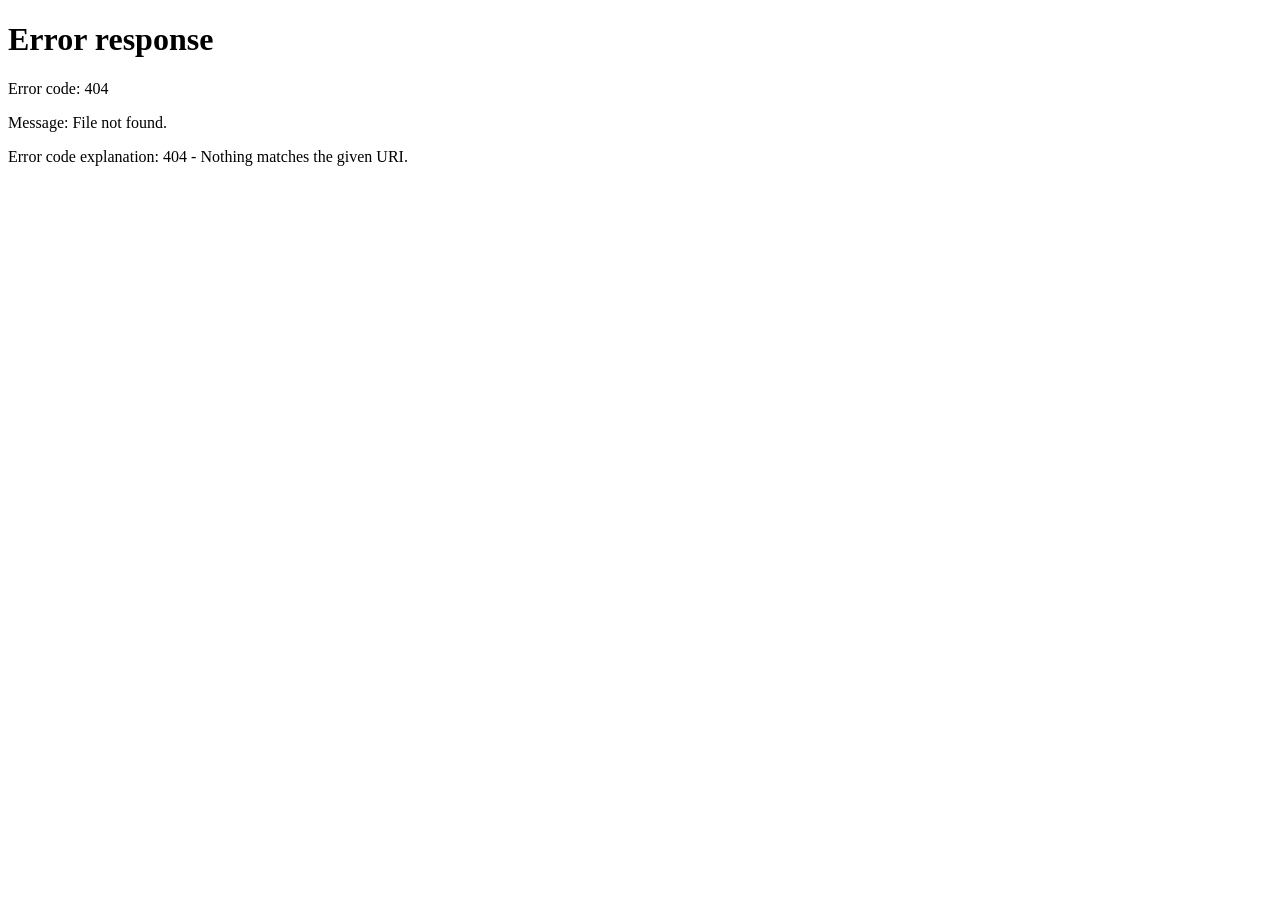
==== commit 31c949a5: "Add SuperAdmin auth, Turso/Vercel deployment, and test suite Server-side sessions with scrypt passwo" ====
--- a/static/index.html
+++ b/static/index.html
@@ -4,7 +4,7 @@
 <meta charset="UTF-8">
 <meta name="viewport" content="width=device-width, initial-scale=1.0, viewport-fit=cover">
 <title>SM MOIDEEN TRADERS</title>
-<link rel="stylesheet" href="/static/css/style.css">
+<link rel="stylesheet" href="/static/css/style.css?v=4">
 </head>
 <body>
 <div class="app-container" id="app">
@@ -13,6 +13,9 @@
   <header class="app-header">
     <h1 id="app-title">SM MOIDEEN TRADERS</h1>
     <div class="header-actions">
+      <button class="btn-icon" id="btn-logout" title="Sign out" onclick="logout()">
+        <svg viewBox="0 0 24 24" fill="none" stroke="currentColor" stroke-width="2" stroke-linecap="round" stroke-linejoin="round"><path d="M9 21H5a2 2 0 0 1-2-2V5a2 2 0 0 1 2-2h4"/><polyline points="16 17 21 12 16 7"/><line x1="21" y1="12" x2="9" y2="12"/></svg>
+      </button>
       <button class="btn-icon" id="btn-settings" title="Settings" onclick="showPage('settings')">
         <svg viewBox="0 0 24 24" fill="none" stroke="currentColor" stroke-width="2" stroke-linecap="round" stroke-linejoin="round"><circle cx="12" cy="12" r="3"/><path d="M12 1v2M12 21v2M4.22 4.22l1.42 1.42M18.36 18.36l1.42 1.42M1 12h2M21 12h2M4.22 19.78l1.42-1.42M18.36 5.64l1.42-1.42"/></svg>
       </button>
@@ -75,7 +78,8 @@
         </div>
         <div class="form-group">
           <label class="form-label" for="customer-phone">Phone Number *</label>
-          <input type="tel" class="form-input form-input-lg" id="customer-phone" placeholder="Enter phone number" required autocomplete="off" autocorrect="off" autocapitalize="off" spellcheck="false">
+          <input type="tel" class="form-input form-input-lg" id="customer-phone" inputmode="numeric" maxlength="10" placeholder="10-digit mobile number" required autocomplete="off" autocorrect="off" autocapitalize="off" spellcheck="false" oninput="sanitizePhoneInput(this); clearFieldError('phone-error')">
+          <span class="field-error" id="phone-error" role="alert"></span>
         </div>
         <div class="form-group">
           <label class="form-label" for="customer-village">Village / Area</label>
@@ -98,12 +102,14 @@
         </div>
         <div class="form-row">
           <div class="form-group">
-            <label class="form-label" for="function-date">Collection Date *</label>
-            <input type="date" class="form-input form-input-lg" id="function-date" required autocomplete="off">
+          <label class="form-label" for="function-date">Collection Date *</label>
+          <input type="text" class="form-input form-input-static" id="function-date" placeholder="Set in Settings" readonly>
+          <span class="field-hint" id="collection-default-hint"></span>
           </div>
           <div class="form-group">
             <label class="form-label" for="pickup-time">Collection Time</label>
-            <input type="time" class="form-input" id="pickup-time" autocomplete="off">
+            <input type="text" class="form-input form-input-static" id="pickup-time" placeholder="Set in Settings" readonly>
+            <span class="field-hint" id="collection-time-hint"></span>
           </div>
         </div>
       </div>
@@ -221,7 +227,7 @@
       <h2>Upcoming Bookings</h2>
     </div>
     <div class="filter-group" id="upcoming-filters">
-      <button class="filter-btn active" data-filter="season" onclick="filterUpcoming('season')">Current Season</button>
+      <button class="filter-btn active" data-filter="season" onclick="filterUpcoming('season')">Financial Year</button>
       <button class="filter-btn" data-filter="pending" onclick="filterUpcoming('pending')">Pending Collection</button>
       <button class="filter-btn" data-filter="collected" onclick="filterUpcoming('collected')">Collected</button>
       <button class="filter-btn" data-filter="all" onclick="filterUpcoming('all')">All</button>
@@ -230,7 +236,7 @@
       <span class="search-icon" style="left:12px;">
         <svg viewBox="0 0 24 24" fill="none" stroke="currentColor" stroke-width="2" stroke-linecap="round" stroke-linejoin="round" style="width:18px;height:18px;"><circle cx="11" cy="11" r="8"/><path d="M21 21l-4.35-4.35"/></svg>
       </span>
-      <input type="search" class="search-input" id="upcoming-search" placeholder="Filter by name, phone or token..." style="padding:10px 10px 10px 42px;font-size:0.9rem;" autocomplete="off" oninput="filterUpcoming()">
+      <input type="search" class="search-input" id="upcoming-search" placeholder="Filter by name, phone or token..." style="padding:10px 10px 10px 42px;font-size:0.9rem;" autocomplete="off" oninput="onUpcomingSearch()">
     </div>
     <div style="display:flex;gap:8px;margin-bottom:12px;align-items:center;">
       <label style="font-size:0.85rem;color:var(--text-secondary);">Sort:</label>
@@ -269,26 +275,75 @@
       <span id="pending-count" class="status-badge pending" style="font-size:0.85rem;">0</span>
       <button class="btn btn-accent btn-sm" onclick="downloadCSV('pending')">Export CSV</button>
     </div>
+    <div class="search-container">
+      <span class="search-icon">
+        <svg viewBox="0 0 24 24" fill="none" stroke="currentColor" stroke-width="2" stroke-linecap="round" stroke-linejoin="round"><circle cx="11" cy="11" r="8"/><path d="M21 21l-4.35-4.35"/></svg>
+      </span>
+      <input type="search" class="search-input" id="pending-search" placeholder="Search by name, phone, token..." oninput="onPendingSearch()" autocomplete="off">
+    </div>
     <div id="pending-list"></div>
   </section>
 
   <!-- ==================== SCAN COLLECTION ==================== -->
   <section id="page-scan-collection" class="page-section">
     <div class="page-header">
-      <button class="btn-back" onclick="showPage('dashboard')">
-        <svg viewBox="0 0 24 24" fill="none" stroke="currentColor" stroke-width="2" stroke-linecap="round" stroke-linejoin="round"><path d="M19 12H5M12 19l-7-7 7-7"/></svg>
+      <button class="btn-back btn-back-label" onclick="showPage('dashboard')" title="Back to dashboard">
+        <svg viewBox="0 0 24 24" fill="none" stroke="currentColor" stroke-width="2" stroke-linecap="round" stroke-linejoin="round"><path d="M19 12H5M12 19l-7-7 7-7"/></svg>
+        <span>Back</span>
       </button>
       <h2>Scan Collection</h2>
-      <span style="font-size:0.75rem;color:var(--text-light);">ESC: Exit &middot; F2: Focus</span>
-    </div>
-    <div id="scan-container">
+      <span class="page-header-hint">ESC: Exit &middot; F2: Focus Scanner</span>
+    </div>
+    <div id="scan-container" class="scan-container">
       <div id="scan-waiting" class="scan-waiting">
+        <span class="scan-ready"><span class="scan-ready-dot"></span>Ready for next customer</span>
         <div class="scan-icon">&#x1F4F7;</div>
         <h3>Scan Customer Receipt</h3>
-        <p>Waiting for barcode...</p>
+        <p>Waiting for barcode (format: S M M &lt;number&gt;)...</p>
         <input type="text" id="scan-input" class="scan-input" placeholder="Scan barcode here..." autocomplete="off" autocorrect="off" autocapitalize="off" spellcheck="false">
+        <p class="scan-waiting-hint">Point the scanner at the receipt QR code. Press <kbd>F2</kbd> to refocus &middot; <kbd>Esc</kbd> to exit.</p>
       </div>
       <div id="scan-result" class="scan-result" style="display:none;"></div>
+    </div>
+
+    <div class="scan-table-section" id="scan-records-section">
+      <div class="scan-table-toolbar">
+        <h3 class="scan-table-title">Collection Records</h3>
+        <div class="scan-table-controls">
+          <select class="form-select" id="scan-table-filter" onchange="renderScanTable()">
+            <option value="all">All Records</option>
+            <option value="pending">Pending Collection</option>
+            <option value="collected">Collected</option>
+          </select>
+          <button class="btn btn-secondary btn-sm" onclick="loadScanTable()">Refresh</button>
+        </div>
+      </div>
+      <div id="scan-table-loading" class="loading" style="display:none;"><div class="spinner"></div>Loading records...</div>
+      <div class="table-responsive" id="scan-table-wrapper">
+        <table class="data-table scan-data-table" id="scan-table">
+          <thead>
+            <tr>
+              <th>Booking ID</th>
+              <th>Customer</th>
+              <th>Phone</th>
+              <th>Items</th>
+              <th class="num">Quantity</th>
+              <th class="num">Total Amount</th>
+              <th class="num">Paid</th>
+              <th class="num">Remaining</th>
+              <th>Status</th>
+              <th>Collection Date</th>
+              <th>Action</th>
+            </tr>
+          </thead>
+          <tbody id="scan-table-body"></tbody>
+        </table>
+      </div>
+      <div id="scan-table-empty" class="empty-state" style="display:none;">
+        <div class="empty-icon">&#x1F4CB;</div>
+        <h3>No records found</h3>
+        <p id="scan-table-empty-text">No bookings match the current filter.</p>
+      </div>
     </div>
   </section>
 
@@ -301,10 +356,22 @@
       <h2>Reports</h2>
     </div>
     <div class="filter-group" id="report-filters">
-      <button class="filter-btn active" onclick="loadReport('season')">Current Season</button>
+      <button class="filter-btn active" onclick="loadReport('season')">Financial Year</button>
       <button class="filter-btn" onclick="dailyReport()">Daily</button>
       <button class="filter-btn" onclick="weeklyReport()">Weekly</button>
       <button class="filter-btn" onclick="monthlyReport()">Monthly</button>
+      <button class="filter-btn" onclick="loadReport('custom')">Custom Range</button>
+    </div>
+    <div id="custom-range-row" class="custom-range-row" style="display:none;">
+      <div class="form-group">
+        <label class="form-label" for="custom-start">From</label>
+        <input type="date" class="form-input" id="custom-start">
+      </div>
+      <div class="form-group">
+        <label class="form-label" for="custom-end">To</label>
+        <input type="date" class="form-input" id="custom-end">
+      </div>
+      <button class="btn btn-primary btn-sm" onclick="applyCustomRange()">Apply</button>
     </div>
     <div id="report-content"></div>
   </section>
@@ -350,18 +417,36 @@
           <div class="form-group">
             <label class="form-label" for="setting-collection-date">Default Collection Date</label>
             <input type="date" class="form-input form-input-lg" id="setting-collection-date" autocomplete="off">
+            <span class="field-hint">Used for every new booking. The booking form cannot change it.</span>
           </div>
           <div class="form-group">
             <label class="form-label" for="setting-collection-time">Default Collection Time</label>
             <input type="time" class="form-input form-input-lg" id="setting-collection-time" autocomplete="off">
-          </div>
-        </div>
+            <span class="field-hint">Used for every new booking. The booking form cannot change it.</span>
+          </div>
+        </div>
+      </div>
+      <div class="form-section">
+        <div class="form-section-title">Financial / Reporting Period</div>
+        <div class="form-row">
+          <div class="form-group">
+            <label class="form-label" for="setting-fin-start">Period Start Date</label>
+            <input type="date" class="form-input form-input-lg" id="setting-fin-start" autocomplete="off">
+          </div>
+          <div class="form-group">
+            <label class="form-label" for="setting-fin-end">Period End Date</label>
+            <input type="date" class="form-input form-input-lg" id="setting-fin-end" autocomplete="off">
+          </div>
+        </div>
+        <span class="field-error" id="financial-period-error" role="alert"></span>
+        <p class="field-hint" id="financial-period-summary"></p>
       </div>
       <div class="form-section">
         <div class="form-section-title">Receipt</div>
         <div class="form-group">
           <label class="form-label" for="setting-footer">Receipt Footer Message</label>
-          <textarea class="form-textarea" id="setting-footer" rows="2" placeholder="Thank you message..." autocomplete="off" autocorrect="off" autocapitalize="off" spellcheck="false"></textarea>
+          <textarea class="form-textarea" id="setting-footer" rows="2" placeholder="Leave empty for no footer..." autocomplete="off" autocorrect="off" autocapitalize="off" spellcheck="false"></textarea>
+          <span class="field-hint">Only this message is printed on receipts and reports. Leave it empty to print no footer at all.</span>
         </div>
       </div>
       <button type="submit" class="btn btn-primary btn-lg btn-block">Save Settings</button>
@@ -430,7 +515,8 @@
           </div>
           <div class="form-group">
             <label class="form-label">Phone</label>
-            <input type="tel" class="form-input" id="edit-phone" required autocomplete="off" autocorrect="off" autocapitalize="off" spellcheck="false">
+            <input type="tel" class="form-input" id="edit-phone" inputmode="numeric" maxlength="10" required autocomplete="off" autocorrect="off" autocapitalize="off" spellcheck="false" oninput="sanitizePhoneInput(this); clearFieldError('edit-phone-error')">
+            <span class="field-error" id="edit-phone-error" role="alert"></span>
           </div>
         </div>
         <div class="form-group">
@@ -440,11 +526,11 @@
         <div class="form-row">
           <div class="form-group">
             <label class="form-label">Collection Date</label>
-            <input type="date" class="form-input" id="edit-func-date" required autocomplete="off">
+            <input type="text" class="form-input form-input-static" id="edit-func-date" readonly>
           </div>
           <div class="form-group">
             <label class="form-label">Collection Time</label>
-            <input type="time" class="form-input" id="edit-pickup" autocomplete="off">
+            <input type="text" class="form-input form-input-static" id="edit-pickup" readonly>
           </div>
         </div>
         <div class="form-row">
@@ -474,6 +560,6 @@
 
 </div>
 
-    <script src="/static/js/app.js?v=12"></script>
+    <script src="/static/js/app.js?v=18"></script>
 </body>
 </html>
--- a/static/css/style.css
+++ b/static/css/style.css
@@ -5,6 +5,7 @@
     --primary-light: #166534;
     --primary-dark: #0F3A1E;
     --primary-bg: #ECFDF5;
+    --navy: #0F2A47;
     --accent: #FBBF24;
     --accent-light: #FCD34D;
     --accent-bg: #FFFBEB;
@@ -67,6 +68,12 @@
     .app-container { max-width: 1100px; }
 }
 
+/* The Scan Collection terminal is a desktop-first workspace: give it the
+   full usable width while every other page keeps its reading width. */
+@media (min-width: 1024px) {
+    .app-container.wide { max-width: 1440px; }
+}
+
 /* ─── Header ─────────────────────────────────────────────── */
 
 .app-header {
@@ -255,6 +262,31 @@
 }
 
 .btn-back svg { width: 20px; height: 20px; }
+
+.btn-back-label {
+    width: auto;
+    padding: 0 16px;
+    gap: 8px;
+    font-size: 0.92rem;
+    font-weight: 600;
+    font-family: var(--font);
+    color: var(--text);
+    flex-shrink: 0;
+}
+
+.btn-back-label:hover { background: var(--border-light); color: var(--text); }
+
+.page-header-hint {
+    font-size: 0.78rem;
+    font-weight: 600;
+    color: var(--text-secondary);
+    background: var(--border-light);
+    border: 1px solid var(--border);
+    padding: 6px 12px;
+    border-radius: 999px;
+    white-space: nowrap;
+    flex-shrink: 0;
+}
 
 /* ─── Form Styles ──────────────────────────────────────────── */
 
@@ -317,6 +349,32 @@
 }
 
 .form-input::placeholder { color: var(--text-light); }
+
+.field-error {
+    display: none;
+    margin-top: 6px;
+    font-size: 0.8rem;
+    font-weight: 600;
+    color: var(--danger);
+}
+
+.field-error.visible {
+    display: block;
+}
+
+.form-input.input-error,
+.form-select.input-error,
+.form-textarea.input-error {
+    border-color: var(--danger);
+    box-shadow: 0 0 0 3px rgba(220, 38, 38, 0.12);
+}
+
+.field-hint {
+    display: block;
+    margin-top: 6px;
+    font-size: 0.78rem;
+    color: var(--text-light);
+}
 
 .form-textarea {
     min-height: 80px;
@@ -762,6 +820,80 @@
     justify-content: center;
 }
 
+/* Rendered calendar cells (class names emitted by renderCalendar) */
+
+.cal-header {
+    text-align: center;
+    font-size: 0.75rem;
+    font-weight: 600;
+    color: var(--text-light);
+    padding: 8px 0;
+    text-transform: uppercase;
+    letter-spacing: 0.04em;
+}
+
+.cal-day {
+    position: relative;
+    aspect-ratio: 1 / 1;
+    min-height: 40px;
+    display: flex;
+    flex-direction: column;
+    align-items: center;
+    justify-content: center;
+    gap: 2px;
+    border-radius: var(--radius-sm);
+    border: 1px solid transparent;
+    font-size: 0.85rem;
+    font-weight: 500;
+    color: var(--text);
+    cursor: pointer;
+    transition: var(--transition);
+    user-select: none;
+}
+
+.cal-day:hover {
+    background: var(--border-light);
+}
+
+.cal-day-num {
+    line-height: 1;
+}
+
+.cal-day-count {
+    display: inline-flex;
+    align-items: center;
+    justify-content: center;
+    min-width: 16px;
+    height: 16px;
+    padding: 0 4px;
+    border-radius: 999px;
+    background: var(--primary);
+    color: #fff;
+    font-size: 0.6rem;
+    font-weight: 700;
+    line-height: 1;
+}
+
+.cal-day-pending .cal-day-count {
+    background: var(--danger);
+}
+
+.cal-day-empty {
+    cursor: default;
+    pointer-events: none;
+}
+
+.cal-day-today {
+    border-color: var(--primary);
+    font-weight: 700;
+    color: var(--primary);
+}
+
+.cal-day-today .cal-day-num {
+    text-decoration: underline;
+    text-underline-offset: 3px;
+}
+
 /* ─── Production Summary ───────────────────────────────────── */
 
 .production-summary {
@@ -1109,36 +1241,65 @@
 
 .scan-waiting {
     text-align: center;
-    padding: 60px 20px;
+    padding: 32px 20px 36px;
     animation: fadeIn 0.5s ease;
+    background: var(--card-bg);
+    border: 1px solid var(--border-light);
+    border-radius: var(--radius);
+    box-shadow: var(--shadow);
+}
+
+.scan-ready {
+    display: inline-flex;
+    align-items: center;
+    gap: 8px;
+    font-size: 0.75rem;
+    font-weight: 700;
+    text-transform: uppercase;
+    letter-spacing: 0.07em;
+    color: var(--success);
+    background: var(--success-bg);
+    border: 1px solid rgba(5, 150, 105, 0.3);
+    padding: 6px 14px;
+    border-radius: 999px;
+    margin-bottom: 18px;
+}
+
+.scan-ready-dot {
+    width: 8px;
+    height: 8px;
+    border-radius: 50%;
+    background: var(--success);
+    box-shadow: 0 0 0 3px rgba(5, 150, 105, 0.2);
 }
 
 .scan-icon {
-    font-size: 4rem;
+    font-size: 3.2rem;
+    margin-bottom: 12px;
+    opacity: 0.8;
+}
+
+.scan-waiting h3 {
+    font-size: 1.5rem;
+    font-weight: 800;
+    margin-bottom: 6px;
+    color: var(--navy);
+    letter-spacing: -0.02em;
+}
+
+.scan-waiting p {
+    color: var(--text-secondary);
     margin-bottom: 20px;
-    opacity: 0.8;
-}
-
-.scan-waiting h3 {
-    font-size: 1.3rem;
-    font-weight: 700;
-    margin-bottom: 8px;
-    color: var(--text);
-}
-
-.scan-waiting p {
-    color: var(--text-secondary);
-    margin-bottom: 24px;
-    font-size: 0.95rem;
+    font-size: 1rem;
 }
 
 .scan-input {
     width: 100%;
-    max-width: 400px;
-    padding: 18px 24px;
+    max-width: 560px;
+    padding: 20px 24px;
     border: 2px solid var(--primary);
     border-radius: var(--radius);
-    font-size: 1.3rem;
+    font-size: 1.5rem;
     font-family: var(--font);
     text-align: center;
     color: var(--text);
@@ -1153,49 +1314,755 @@
     box-shadow: 0 0 0 6px rgba(20, 83, 45, 0.15);
 }
 
+.scan-waiting-hint {
+    margin-top: 16px;
+    margin-bottom: 0 !important;
+    font-size: 0.85rem !important;
+    color: var(--text-light) !important;
+}
+
+.scan-waiting-hint kbd {
+    display: inline-block;
+    padding: 1px 7px;
+    border: 1px solid var(--border);
+    border-bottom-width: 2px;
+    border-radius: 5px;
+    background: var(--border-light);
+    font-family: var(--font);
+    font-size: 0.78rem;
+    font-weight: 700;
+    color: var(--text-secondary);
+}
+
 .scan-result {
     animation: fadeIn 0.3s ease;
-}
-
-.scan-preview {
-    background: var(--card-bg);
-    border-radius: var(--radius);
-    padding: 20px;
-    box-shadow: var(--shadow);
-    border: 1px solid var(--border-light);
-}
-
-.scan-preview-header {
-    display: flex;
-    justify-content: space-between;
-    align-items: center;
-    margin-bottom: 16px;
-    padding-bottom: 12px;
-    border-bottom: 2px solid var(--border-light);
-}
-
-.scan-balance-due {
-    background: var(--accent-bg);
-    border-radius: var(--radius-sm);
-    padding: 16px;
-    margin-top: 12px;
-    border: 1px solid rgba(251, 191, 36, 0.3);
-}
-
-.scan-already {
-    display: flex;
-    align-items: flex-start;
-    gap: 12px;
-    background: var(--danger-bg);
-    border-radius: var(--radius-sm);
-    padding: 16px;
-    margin-top: 12px;
-    border: 1px solid rgba(220, 38, 38, 0.2);
 }
 
 .scan-alert-icon {
     font-size: 1.5rem;
     flex-shrink: 0;
+}
+
+/* ─── Scan booking panel (wide terminal layout) ───────────── */
+
+.sc-panel {
+    background: var(--card-bg);
+    border: 1px solid var(--border);
+    border-radius: var(--radius);
+    box-shadow: var(--shadow);
+}
+
+.sc-panel-error {
+    padding: 22px;
+}
+
+.sc-error-body {
+    display: flex;
+    align-items: flex-start;
+    gap: 14px;
+    background: var(--danger-bg);
+    border: 1px solid rgba(220, 38, 38, 0.25);
+    border-radius: var(--radius-sm);
+    padding: 18px;
+}
+
+.sc-error-body strong {
+    display: block;
+    font-size: 1.15rem;
+    font-weight: 800;
+    color: #991B1B;
+}
+
+.sc-error-body p {
+    font-size: 0.95rem;
+    color: var(--text-secondary);
+    margin-top: 6px;
+    margin-bottom: 0;
+}
+
+.sc-error-hint {
+    font-size: 0.85rem !important;
+}
+
+/* A. Customer and booking header */
+
+.sc-header {
+    display: flex;
+    justify-content: space-between;
+    align-items: flex-start;
+    gap: 20px;
+    padding: 18px 22px;
+    background: #F8FAFC;
+    border-radius: var(--radius) var(--radius) 0 0;
+    border-bottom: 1px solid var(--border);
+}
+
+.sc-header-main { min-width: 0; }
+
+.sc-title-row {
+    display: flex;
+    align-items: center;
+    gap: 12px;
+    flex-wrap: wrap;
+}
+
+.sc-customer-name {
+    font-size: clamp(1.45rem, 1.9vw, 1.9rem);
+    font-weight: 800;
+    color: var(--navy);
+    letter-spacing: -0.02em;
+    line-height: 1.15;
+    word-break: break-word;
+    margin: 0;
+}
+
+.sc-badges {
+    display: flex;
+    gap: 8px;
+    flex-wrap: wrap;
+}
+
+.sc-meta {
+    display: flex;
+    flex-wrap: wrap;
+    gap: 10px 28px;
+    margin-top: 14px;
+}
+
+.sc-meta-cell {
+    display: flex;
+    flex-direction: column;
+    gap: 2px;
+    min-width: 0;
+}
+
+.sc-meta-label {
+    font-size: 0.7rem;
+    font-weight: 700;
+    text-transform: uppercase;
+    letter-spacing: 0.07em;
+    color: var(--text-secondary);
+}
+
+.sc-meta-value {
+    font-size: 1rem;
+    font-weight: 600;
+    color: var(--text);
+}
+
+.sc-meta-sub {
+    font-size: 0.85rem;
+    font-weight: 600;
+    color: var(--text-secondary);
+}
+
+.sc-token {
+    font-weight: 800;
+    color: var(--primary);
+    letter-spacing: 0.04em;
+}
+
+.sc-header-actions { flex-shrink: 0; }
+
+/* Shared section shell */
+
+.sc-section {
+    padding: 16px 22px;
+    border-top: 1px solid var(--border-light);
+}
+
+.sc-section-head {
+    display: flex;
+    align-items: baseline;
+    justify-content: space-between;
+    gap: 12px;
+    margin-bottom: 10px;
+}
+
+.sc-section-head h3 {
+    font-size: 0.8rem;
+    font-weight: 700;
+    text-transform: uppercase;
+    letter-spacing: 0.07em;
+    color: var(--navy);
+    margin: 0;
+}
+
+.sc-section-note {
+    font-size: 0.78rem;
+    font-weight: 600;
+    color: var(--text-light);
+}
+
+/* B. Order quantities table */
+
+.sc-items-wrap {
+    width: 100%;
+    overflow-x: auto;
+    -webkit-overflow-scrolling: touch;
+}
+
+.sc-items-table {
+    width: 100%;
+    min-width: 560px;
+    border-collapse: separate;
+    border-spacing: 0;
+    font-size: 1rem;
+}
+
+.sc-items-table th {
+    text-align: left;
+    font-size: 0.76rem;
+    font-weight: 700;
+    text-transform: uppercase;
+    letter-spacing: 0.05em;
+    color: var(--navy);
+    background: #EEF2F7;
+    padding: 10px 12px;
+    border-bottom: 2px solid var(--border);
+    white-space: nowrap;
+}
+
+.sc-items-table th.num,
+.sc-items-table td.num { text-align: right; }
+
+.sc-items-table td {
+    padding: 12px;
+    border-bottom: 1px solid var(--border-light);
+    color: var(--text);
+    font-weight: 500;
+    vertical-align: middle;
+}
+
+.sc-items-table tbody tr:last-child td { border-bottom: none; }
+
+.sc-item-name {
+    font-size: 1.02rem;
+    font-weight: 700;
+    color: var(--navy);
+}
+
+.sc-item-qty {
+    font-size: 1.1rem;
+    font-weight: 800;
+    font-variant-numeric: tabular-nums;
+}
+
+.sc-item-unit {
+    font-weight: 600;
+    color: var(--text-secondary);
+}
+
+.sc-item-amount {
+    font-weight: 700;
+}
+
+.sc-item-notes,
+.sc-items-table td.sc-item-notes { color: var(--text-light); }
+
+.sc-items-empty {
+    text-align: center;
+    color: var(--text-light);
+    padding: 20px 12px !important;
+}
+
+.sc-items-notes {
+    margin-top: 10px;
+    font-size: 0.85rem;
+    color: var(--text-secondary);
+    background: var(--border-light);
+    border: 1px solid var(--border);
+    border-radius: var(--radius-xs);
+    padding: 8px 12px;
+}
+
+/* C. Payment summary */
+
+.sc-summary {
+    display: grid;
+    grid-template-columns: 1fr;
+    gap: 12px;
+}
+
+.sc-sum-tile {
+    display: flex;
+    flex-direction: column;
+    gap: 3px;
+    min-width: 0;
+    padding: 14px 16px;
+    background: #F8FAFC;
+    border: 1px solid var(--border);
+    border-radius: var(--radius-sm);
+}
+
+.sc-sum-label {
+    font-size: 0.72rem;
+    font-weight: 700;
+    text-transform: uppercase;
+    letter-spacing: 0.08em;
+    color: var(--text-secondary);
+}
+
+.sc-sum-value {
+    font-size: 1.6rem;
+    font-weight: 800;
+    color: var(--navy);
+    line-height: 1.15;
+    letter-spacing: -0.01em;
+    font-variant-numeric: tabular-nums;
+    word-break: break-word;
+}
+
+.sc-sum-note {
+    font-size: 0.76rem;
+    font-weight: 600;
+    color: var(--text-light);
+}
+
+.sc-sum-paid {
+    background: var(--success-bg);
+    border-color: rgba(5, 150, 105, 0.4);
+}
+.sc-sum-paid .sc-sum-label { color: #065F46; }
+.sc-sum-paid .sc-sum-value { color: #047857; }
+
+.sc-sum-due {
+    background: var(--danger-bg);
+    border: 2px solid rgba(220, 38, 38, 0.5);
+    padding: 13px 15px;
+}
+.sc-sum-due .sc-sum-label { color: #991B1B; }
+.sc-sum-due .sc-sum-value { color: var(--danger); font-size: 2rem; }
+.sc-sum-due .sc-sum-note { color: #991B1B; }
+
+.sc-sum-cleared {
+    background: var(--success-bg);
+    border: 2px solid rgba(5, 150, 105, 0.5);
+    padding: 13px 15px;
+}
+.sc-sum-cleared .sc-sum-label { color: #065F46; }
+.sc-sum-cleared .sc-sum-value { color: #047857; font-size: 2rem; }
+.sc-sum-cleared .sc-sum-note { color: #065F46; }
+
+/* D. Collection action panel */
+
+.sc-action-section { background: #FCFCFB; }
+
+.sc-action-row {
+    display: flex;
+    align-items: flex-end;
+    gap: 16px;
+    flex-wrap: wrap;
+}
+
+.sc-action-row-center {
+    justify-content: center;
+    margin-top: 16px;
+}
+
+.sc-action-field {
+    flex: 1 1 240px;
+    max-width: 340px;
+    min-width: 200px;
+    margin-bottom: 0;
+}
+
+.sc-amount-wrap {
+    position: relative;
+    display: flex;
+    align-items: center;
+}
+
+.sc-amount-symbol {
+    position: absolute;
+    left: 16px;
+    font-size: 1.3rem;
+    font-weight: 700;
+    color: var(--text-secondary);
+    pointer-events: none;
+}
+
+.sc-amount-input {
+    width: 100%;
+    padding: 15px 16px 15px 42px;
+    font-size: 1.5rem;
+    font-weight: 700;
+    color: var(--navy);
+    font-variant-numeric: tabular-nums;
+    min-height: 58px;
+}
+
+.sc-action-side {
+    flex: 1 1 340px;
+    display: flex;
+    align-items: flex-end;
+    justify-content: space-between;
+    gap: 16px;
+    flex-wrap: wrap;
+    min-width: 0;
+}
+
+.sc-after-balance {
+    display: flex;
+    flex-direction: column;
+    gap: 2px;
+    min-width: 0;
+}
+
+.sc-after-label {
+    font-size: 0.74rem;
+    font-weight: 700;
+    text-transform: uppercase;
+    letter-spacing: 0.06em;
+    color: var(--text-secondary);
+}
+
+.sc-after-value {
+    font-size: 1.4rem;
+    font-weight: 800;
+    color: var(--navy);
+    font-variant-numeric: tabular-nums;
+    word-break: break-word;
+}
+
+.sc-action-buttons {
+    display: flex;
+    gap: 12px;
+    flex-wrap: wrap;
+}
+
+.sc-confirm {
+    padding: 17px 30px;
+    font-size: 1.1rem;
+    min-height: 56px;
+}
+
+.sc-notice {
+    display: flex;
+    align-items: flex-start;
+    gap: 12px;
+    padding: 14px 16px;
+    border-radius: var(--radius-sm);
+    margin-bottom: 14px;
+}
+
+.sc-notice:last-child { margin-bottom: 0; }
+
+.sc-notice-icon {
+    font-size: 1.1rem;
+    font-weight: 800;
+    line-height: 1.4;
+}
+
+.sc-notice strong {
+    display: block;
+    font-size: 1.02rem;
+    font-weight: 800;
+}
+
+.sc-notice p {
+    font-size: 0.9rem;
+    color: var(--text-secondary);
+    margin-top: 4px;
+    margin-bottom: 0;
+}
+
+.sc-notice-done {
+    background: var(--accent-bg);
+    border: 1px solid rgba(251, 191, 36, 0.55);
+    color: #92400E;
+}
+
+.sc-notice-paid {
+    background: var(--success-bg);
+    border: 1px solid rgba(5, 150, 105, 0.4);
+    color: #065F46;
+}
+
+
+/* ─── Scan Collection Table ────────────────────────────────── */
+
+.scan-table-section {
+    margin-top: 24px;
+}
+
+.scan-table-toolbar {
+    display: flex;
+    align-items: center;
+    justify-content: space-between;
+    gap: 12px;
+    flex-wrap: wrap;
+    margin-bottom: 12px;
+}
+
+.scan-table-title {
+    font-size: 1.1rem;
+    font-weight: 700;
+    color: var(--navy);
+    margin: 0;
+}
+
+.scan-table-controls {
+    display: flex;
+    align-items: center;
+    gap: 8px;
+    flex-wrap: wrap;
+}
+
+.scan-table-controls .form-select {
+    width: auto;
+    padding: 10px 14px;
+    font-size: 0.9rem;
+}
+
+.scan-table-loading {
+    text-align: center;
+    padding: 20px;
+    color: var(--text-secondary);
+    font-size: 0.9rem;
+}
+
+.scan-table-done {
+    color: var(--success);
+    font-weight: 700;
+    font-size: 0.9rem;
+}
+
+/* ─── Responsive Data Tables ───────────────────────────────── */
+
+.table-responsive {
+    width: 100%;
+    overflow-x: auto;
+    -webkit-overflow-scrolling: touch;
+    background: var(--card-bg);
+    border-radius: var(--radius-sm);
+    border: 1px solid var(--border-light);
+    box-shadow: var(--shadow);
+}
+
+/* Collection records can be longer than the viewport: scroll inside the
+   panel so the sticky heading stays visible while scanning rows. */
+.scan-table-section .table-responsive {
+    max-height: min(58vh, 620px);
+    overflow-y: auto;
+}
+
+.scan-data-table {
+    width: 100%;
+    border-collapse: separate;
+    border-spacing: 0;
+    font-size: 0.95rem;
+    text-align: left;
+    white-space: nowrap;
+}
+
+.scan-data-table th {
+    background: #F1F5F9;
+    color: var(--navy);
+    font-weight: 700;
+    padding: 12px 14px;
+    border-bottom: 2px solid var(--border);
+    text-transform: uppercase;
+    font-size: 0.75rem;
+    letter-spacing: 0.04em;
+    position: sticky;
+    top: 0;
+    z-index: 2;
+}
+
+.scan-data-table td {
+    padding: 12px 14px;
+    border-bottom: 1px solid var(--border-light);
+    color: var(--text);
+}
+
+.scan-data-table th.num,
+.scan-data-table td.num {
+    text-align: right;
+    font-variant-numeric: tabular-nums;
+}
+
+.scan-data-table td.num { font-weight: 600; }
+
+.scan-data-table tr:hover {
+    background: rgba(20, 83, 45, 0.03);
+}
+
+.scan-data-table tbody tr:last-child td {
+    border-bottom: none;
+}
+
+.scan-row-collected {
+    background: rgba(5, 150, 105, 0.04);
+}
+
+.scan-row-collected td {
+    color: var(--text-secondary);
+}
+
+.scan-row-collected td.num { color: var(--text-secondary); }
+
+@media (max-width: 640px) {
+    .table-responsive {
+        overflow: visible;
+        max-height: none;
+        border: none;
+        box-shadow: none;
+        background: transparent;
+    }
+    .scan-data-table {
+        white-space: normal;
+        font-size: 0.95rem;
+    }
+    .scan-data-table thead {
+        position: absolute;
+        width: 1px;
+        height: 1px;
+        padding: 0;
+        margin: -1px;
+        overflow: hidden;
+        clip: rect(0 0 0 0);
+        border: 0;
+    }
+    .scan-data-table tbody tr {
+        display: block;
+        background: var(--card-bg);
+        border: 1px solid var(--border-light);
+        border-radius: var(--radius-sm);
+        box-shadow: var(--shadow-sm);
+        margin-bottom: 12px;
+        padding: 8px 12px;
+    }
+    .scan-data-table tr:hover { background: var(--card-bg); }
+    .scan-row-collected { background: var(--card-bg) !important; }
+    .scan-data-table td {
+        display: flex;
+        align-items: center;
+        justify-content: space-between;
+        gap: 12px;
+        padding: 6px 0;
+        border-bottom: 1px solid var(--border-light);
+        text-align: right;
+    }
+    .scan-data-table tbody tr td:last-child { border-bottom: none; }
+    .scan-data-table td::before {
+        content: attr(data-label);
+        font-weight: 700;
+        font-size: 0.72rem;
+        text-transform: uppercase;
+        letter-spacing: 0.03em;
+        color: var(--text-light);
+        text-align: left;
+        flex-shrink: 0;
+    }
+    .scan-data-table td[data-label="Action"] {
+        justify-content: flex-end;
+    }
+    .scan-data-table td[data-label="Action"]::before {
+        margin-right: auto;
+    }
+}
+
+/* ─── Scan panel responsiveness ────────────────────────────── */
+
+@media (min-width: 768px) {
+    .sc-summary { grid-template-columns: 1fr 1fr; }
+}
+
+@media (min-width: 960px) {
+    .sc-summary { grid-template-columns: 1fr 1fr 1.25fr; }
+}
+
+@media (max-width: 767px) {
+    .sc-header {
+        flex-direction: column;
+        align-items: stretch;
+        gap: 14px;
+        padding: 16px;
+        border-radius: var(--radius) var(--radius) 0 0;
+    }
+    .sc-header-actions .btn { width: 100%; }
+    .sc-customer-name { font-size: 1.4rem; }
+    .sc-section { padding: 14px 16px; }
+    .sc-action-field { max-width: none; flex-basis: 100%; }
+    .sc-action-side { flex-basis: 100%; flex-direction: column; align-items: stretch; }
+    .sc-after-balance {
+        flex-direction: row;
+        align-items: baseline;
+        justify-content: space-between;
+        background: var(--card-bg);
+        border: 1px solid var(--border);
+        border-radius: var(--radius-sm);
+        padding: 10px 14px;
+    }
+    .sc-action-buttons { width: 100%; }
+    .sc-action-buttons .btn { flex: 1 1 auto; }
+    .sc-confirm { width: 100%; }
+    .sc-sum-due .sc-sum-value,
+    .sc-sum-cleared .sc-sum-value { font-size: 1.75rem; }
+}
+
+@media (max-width: 640px) {
+    .sc-items-table { min-width: 520px; }
+    .scan-waiting { padding: 24px 14px 28px; }
+    .scan-waiting h3 { font-size: 1.25rem; }
+    .scan-input { font-size: 1.2rem; padding: 16px 18px; }
+    .page-header-hint { display: none; }
+}
+
+/* ─── Custom Range Row ─────────────────────────────────────── */
+
+.custom-range-row {
+    display: flex;
+    align-items: flex-end;
+    gap: 12px;
+    flex-wrap: wrap;
+    margin-bottom: 16px;
+    padding: 14px 16px;
+    background: var(--card-bg);
+    border: 1px solid var(--border-light);
+    border-radius: var(--radius-sm);
+    box-shadow: var(--shadow-sm);
+}
+
+.custom-range-row .form-group {
+    margin-bottom: 0;
+    flex: 1 1 160px;
+}
+
+/* ─── Report Period Note ───────────────────────────────────── */
+
+.report-period-note {
+    display: flex;
+    align-items: center;
+    gap: 8px;
+    flex-wrap: wrap;
+    font-size: 0.85rem;
+    color: var(--text-secondary);
+    margin-bottom: 12px;
+}
+
+.badge-custom,
+.badge-configured {
+    display: inline-block;
+    padding: 2px 10px;
+    border-radius: 999px;
+    font-size: 0.72rem;
+    font-weight: 700;
+    text-transform: uppercase;
+    letter-spacing: 0.03em;
+}
+
+.badge-custom {
+    background: var(--accent-bg);
+    color: #92400E;
+    border: 1px solid rgba(251, 191, 36, 0.5);
+}
+
+.badge-configured {
+    background: var(--primary-bg);
+    color: var(--primary);
+    border: 1px solid rgba(20, 83, 45, 0.2);
 }
 
 /* ─── Report Table ─────────────────────────────────────────── */
@@ -1258,3 +2125,22 @@
     .report-metrics { grid-template-columns: repeat(3, 1fr); }
     .metric-card { box-shadow: none; border: 1px solid #ddd; }
 }
+
+/* ─── Numeric Inputs: Remove Native Spinner Arrows ─────────────
+   Applies to every input[type="number"] in the app (static markup and
+   dynamically injected modals/forms) in Chrome, Edge, Firefox and Safari.
+   Kept at the end of the stylesheet so no earlier equal-specificity rule
+   can re-enable the spinners. Input styling, typing, validation and
+   decimal entry are unaffected. */
+input[type="number"]::-webkit-inner-spin-button,
+input[type="number"]::-webkit-outer-spin-button {
+    -webkit-appearance: none;
+    appearance: none;
+    margin: 0;
+    display: none;
+}
+
+input[type="number"] {
+    -moz-appearance: textfield;
+    appearance: textfield;
+}
